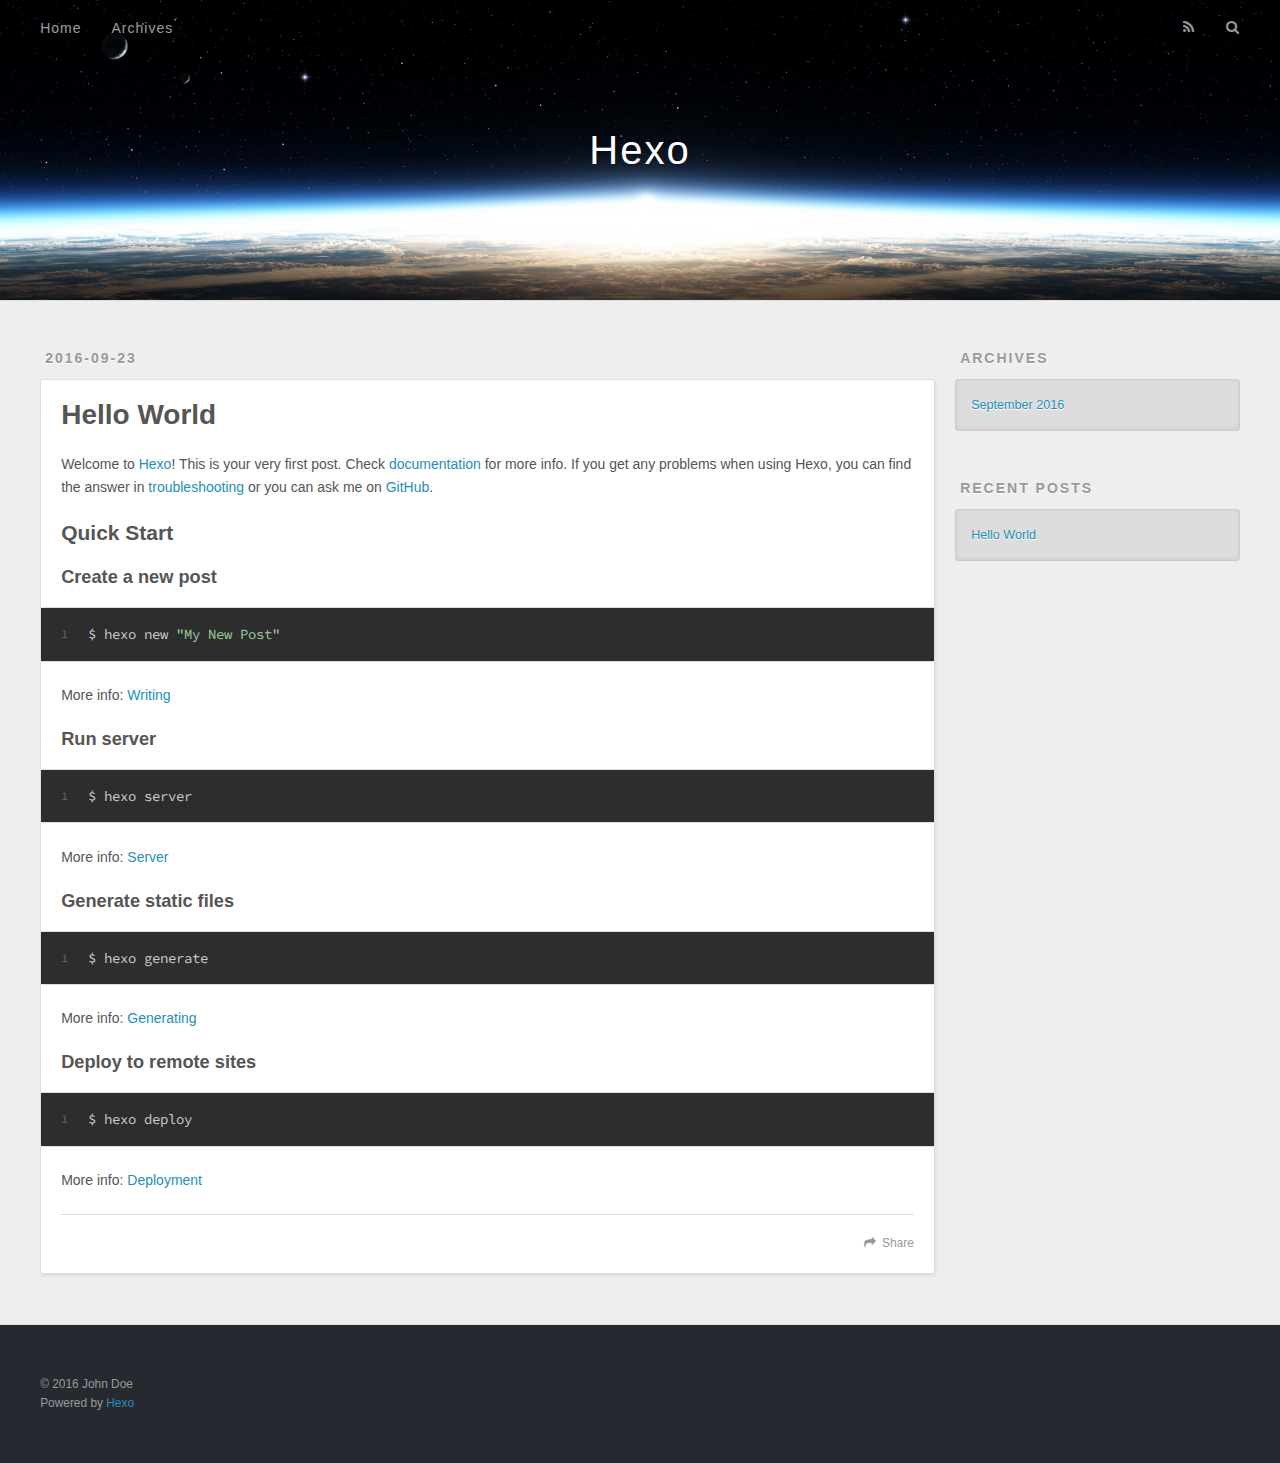
==== index.html @ 8c8bf063 "Site updated: 2016-09-23 01:44:17" ====
<!DOCTYPE html>
<html>
<head>
  <meta charset="utf-8">
  
  <title>Hexo</title>
  <meta name="viewport" content="width=device-width, initial-scale=1, maximum-scale=1">
  <meta property="og:type" content="website">
<meta property="og:title" content="Hexo">
<meta property="og:url" content="http://yoursite.com/index.html">
<meta property="og:site_name" content="Hexo">
<meta name="twitter:card" content="summary">
<meta name="twitter:title" content="Hexo">
  
    <link rel="alternate" href="/atom.xml" title="Hexo" type="application/atom+xml">
  
  
    <link rel="icon" href="/favicon.png">
  
  
    <link href="//fonts.googleapis.com/css?family=Source+Code+Pro" rel="stylesheet" type="text/css">
  
  <link rel="stylesheet" href="/css/style.css">
  

</head>

<body>
  <div id="container">
    <div id="wrap">
      <header id="header">
  <div id="banner"></div>
  <div id="header-outer" class="outer">
    <div id="header-title" class="inner">
      <h1 id="logo-wrap">
        <a href="/" id="logo">Hexo</a>
      </h1>
      
    </div>
    <div id="header-inner" class="inner">
      <nav id="main-nav">
        <a id="main-nav-toggle" class="nav-icon"></a>
        
          <a class="main-nav-link" href="/">Home</a>
        
          <a class="main-nav-link" href="/archives">Archives</a>
        
      </nav>
      <nav id="sub-nav">
        
          <a id="nav-rss-link" class="nav-icon" href="/atom.xml" title="RSS Feed"></a>
        
        <a id="nav-search-btn" class="nav-icon" title="Search"></a>
      </nav>
      <div id="search-form-wrap">
        <form action="//google.com/search" method="get" accept-charset="UTF-8" class="search-form"><input type="search" name="q" results="0" class="search-form-input" placeholder="Search"><button type="submit" class="search-form-submit">&#xF002;</button><input type="hidden" name="sitesearch" value="http://yoursite.com"></form>
      </div>
    </div>
  </div>
</header>
      <div class="outer">
        <section id="main">
  
    <article id="post-hello-world" class="article article-type-post" itemscope itemprop="blogPost">
  <div class="article-meta">
    <a href="/2016/09/23/hello-world/" class="article-date">
  <time datetime="2016-09-22T16:55:40.315Z" itemprop="datePublished">2016-09-23</time>
</a>
    
  </div>
  <div class="article-inner">
    
    
      <header class="article-header">
        
  
    <h1 itemprop="name">
      <a class="article-title" href="/2016/09/23/hello-world/">Hello World</a>
    </h1>
  

      </header>
    
    <div class="article-entry" itemprop="articleBody">
      
        <p>Welcome to <a href="https://hexo.io/" target="_blank" rel="external">Hexo</a>! This is your very first post. Check <a href="https://hexo.io/docs/" target="_blank" rel="external">documentation</a> for more info. If you get any problems when using Hexo, you can find the answer in <a href="https://hexo.io/docs/troubleshooting.html" target="_blank" rel="external">troubleshooting</a> or you can ask me on <a href="https://github.com/hexojs/hexo/issues" target="_blank" rel="external">GitHub</a>.</p>
<h2 id="Quick-Start"><a href="#Quick-Start" class="headerlink" title="Quick Start"></a>Quick Start</h2><h3 id="Create-a-new-post"><a href="#Create-a-new-post" class="headerlink" title="Create a new post"></a>Create a new post</h3><figure class="highlight bash"><table><tr><td class="gutter"><pre><div class="line">1</div></pre></td><td class="code"><pre><div class="line">$ hexo new <span class="string">"My New Post"</span></div></pre></td></tr></table></figure>
<p>More info: <a href="https://hexo.io/docs/writing.html" target="_blank" rel="external">Writing</a></p>
<h3 id="Run-server"><a href="#Run-server" class="headerlink" title="Run server"></a>Run server</h3><figure class="highlight bash"><table><tr><td class="gutter"><pre><div class="line">1</div></pre></td><td class="code"><pre><div class="line">$ hexo server</div></pre></td></tr></table></figure>
<p>More info: <a href="https://hexo.io/docs/server.html" target="_blank" rel="external">Server</a></p>
<h3 id="Generate-static-files"><a href="#Generate-static-files" class="headerlink" title="Generate static files"></a>Generate static files</h3><figure class="highlight bash"><table><tr><td class="gutter"><pre><div class="line">1</div></pre></td><td class="code"><pre><div class="line">$ hexo generate</div></pre></td></tr></table></figure>
<p>More info: <a href="https://hexo.io/docs/generating.html" target="_blank" rel="external">Generating</a></p>
<h3 id="Deploy-to-remote-sites"><a href="#Deploy-to-remote-sites" class="headerlink" title="Deploy to remote sites"></a>Deploy to remote sites</h3><figure class="highlight bash"><table><tr><td class="gutter"><pre><div class="line">1</div></pre></td><td class="code"><pre><div class="line">$ hexo deploy</div></pre></td></tr></table></figure>
<p>More info: <a href="https://hexo.io/docs/deployment.html" target="_blank" rel="external">Deployment</a></p>

      
    </div>
    <footer class="article-footer">
      <a data-url="http://yoursite.com/2016/09/23/hello-world/" data-id="citel2u5p00004ko0mj187yua" class="article-share-link">Share</a>
      
      
    </footer>
  </div>
  
</article>


  

</section>
        
          <aside id="sidebar">
  
    

  
    

  
    
  
    
  <div class="widget-wrap">
    <h3 class="widget-title">Archives</h3>
    <div class="widget">
      <ul class="archive-list"><li class="archive-list-item"><a class="archive-list-link" href="/archives/2016/09/">September 2016</a></li></ul>
    </div>
  </div>


  
    
  <div class="widget-wrap">
    <h3 class="widget-title">Recent Posts</h3>
    <div class="widget">
      <ul>
        
          <li>
            <a href="/2016/09/23/hello-world/">Hello World</a>
          </li>
        
      </ul>
    </div>
  </div>

  
</aside>
        
      </div>
      <footer id="footer">
  
  <div class="outer">
    <div id="footer-info" class="inner">
      &copy; 2016 John Doe<br>
      Powered by <a href="http://hexo.io/" target="_blank">Hexo</a>
    </div>
  </div>
</footer>
    </div>
    <nav id="mobile-nav">
  
    <a href="/" class="mobile-nav-link">Home</a>
  
    <a href="/archives" class="mobile-nav-link">Archives</a>
  
</nav>
    

<script src="//ajax.googleapis.com/ajax/libs/jquery/2.0.3/jquery.min.js"></script>


  <link rel="stylesheet" href="/fancybox/jquery.fancybox.css">
  <script src="/fancybox/jquery.fancybox.pack.js"></script>


<script src="/js/script.js"></script>

  </div>
</body>
</html>
---- css/style.css ----
body {
  width: 100%;
}
body:before,
body:after {
  content: "";
  display: table;
}
body:after {
  clear: both;
}
html,
body,
div,
span,
applet,
object,
iframe,
h1,
h2,
h3,
h4,
h5,
h6,
p,
blockquote,
pre,
a,
abbr,
acronym,
address,
big,
cite,
code,
del,
dfn,
em,
img,
ins,
kbd,
q,
s,
samp,
small,
strike,
strong,
sub,
sup,
tt,
var,
dl,
dt,
dd,
ol,
ul,
li,
fieldset,
form,
label,
legend,
table,
caption,
tbody,
tfoot,
thead,
tr,
th,
td {
  margin: 0;
  padding: 0;
  border: 0;
  outline: 0;
  font-weight: inherit;
  font-style: inherit;
  font-family: inherit;
  font-size: 100%;
  vertical-align: baseline;
}
body {
  line-height: 1;
  color: #000;
  background: #fff;
}
ol,
ul {
  list-style: none;
}
table {
  border-collapse: separate;
  border-spacing: 0;
  vertical-align: middle;
}
caption,
th,
td {
  text-align: left;
  font-weight: normal;
  vertical-align: middle;
}
a img {
  border: none;
}
input,
button {
  margin: 0;
  padding: 0;
}
input::-moz-focus-inner,
button::-moz-focus-inner {
  border: 0;
  padding: 0;
}
@font-face {
  font-family: FontAwesome;
  font-style: normal;
  font-weight: normal;
  src: url("fonts/fontawesome-webfont.eot?v=#4.0.3");
  src: url("fonts/fontawesome-webfont.eot?#iefix&v=#4.0.3") format("embedded-opentype"), url("fonts/fontawesome-webfont.woff?v=#4.0.3") format("woff"), url("fonts/fontawesome-webfont.ttf?v=#4.0.3") format("truetype"), url("fonts/fontawesome-webfont.svg#fontawesomeregular?v=#4.0.3") format("svg");
}
html,
body,
#container {
  height: 100%;
}
body {
  background: #eee;
  font: 14px "Helvetica Neue", Helvetica, Arial, sans-serif;
  -webkit-text-size-adjust: 100%;
}
.outer {
  max-width: 1220px;
  margin: 0 auto;
  padding: 0 20px;
}
.outer:before,
.outer:after {
  content: "";
  display: table;
}
.outer:after {
  clear: both;
}
.inner {
  display: inline;
  float: left;
  width: 98.33333333333333%;
  margin: 0 0.833333333333333%;
}
.left,
.alignleft {
  float: left;
}
.right,
.alignright {
  float: right;
}
.clear {
  clear: both;
}
#container {
  position: relative;
}
.mobile-nav-on {
  overflow: hidden;
}
#wrap {
  height: 100%;
  width: 100%;
  position: absolute;
  top: 0;
  left: 0;
  -webkit-transition: 0.2s ease-out;
  -moz-transition: 0.2s ease-out;
  -ms-transition: 0.2s ease-out;
  transition: 0.2s ease-out;
  z-index: 1;
  background: #eee;
}
.mobile-nav-on #wrap {
  left: 280px;
}
@media screen and (min-width: 768px) {
  #main {
    display: inline;
    float: left;
    width: 73.33333333333333%;
    margin: 0 0.833333333333333%;
  }
}
.article-date,
.article-category-link,
.archive-year,
.widget-title {
  text-decoration: none;
  text-transform: uppercase;
  letter-spacing: 2px;
  color: #999;
  margin-bottom: 1em;
  margin-left: 5px;
  line-height: 1em;
  text-shadow: 0 1px #fff;
  font-weight: bold;
}
.article-inner,
.archive-article-inner {
  background: #fff;
  -webkit-box-shadow: 1px 2px 3px #ddd;
  box-shadow: 1px 2px 3px #ddd;
  border: 1px solid #ddd;
  border-radius: 3px;
}
.article-entry h1,
.widget h1 {
  font-size: 2em;
}
.article-entry h2,
.widget h2 {
  font-size: 1.5em;
}
.article-entry h3,
.widget h3 {
  font-size: 1.3em;
}
.article-entry h4,
.widget h4 {
  font-size: 1.2em;
}
.article-entry h5,
.widget h5 {
  font-size: 1em;
}
.article-entry h6,
.widget h6 {
  font-size: 1em;
  color: #999;
}
.article-entry hr,
.widget hr {
  border: 1px dashed #ddd;
}
.article-entry strong,
.widget strong {
  font-weight: bold;
}
.article-entry em,
.widget em,
.article-entry cite,
.widget cite {
  font-style: italic;
}
.article-entry sup,
.widget sup,
.article-entry sub,
.widget sub {
  font-size: 0.75em;
  line-height: 0;
  position: relative;
  vertical-align: baseline;
}
.article-entry sup,
.widget sup {
  top: -0.5em;
}
.article-entry sub,
.widget sub {
  bottom: -0.2em;
}
.article-entry small,
.widget small {
  font-size: 0.85em;
}
.article-entry acronym,
.widget acronym,
.article-entry abbr,
.widget abbr {
  border-bottom: 1px dotted;
}
.article-entry ul,
.widget ul,
.article-entry ol,
.widget ol,
.article-entry dl,
.widget dl {
  margin: 0 20px;
  line-height: 1.6em;
}
.article-entry ul ul,
.widget ul ul,
.article-entry ol ul,
.widget ol ul,
.article-entry ul ol,
.widget ul ol,
.article-entry ol ol,
.widget ol ol {
  margin-top: 0;
  margin-bottom: 0;
}
.article-entry ul,
.widget ul {
  list-style: disc;
}
.article-entry ol,
.widget ol {
  list-style: decimal;
}
.article-entry dt,
.widget dt {
  font-weight: bold;
}
#header {
  height: 300px;
  position: relative;
  border-bottom: 1px solid #ddd;
}
#header:before,
#header:after {
  content: "";
  position: absolute;
  left: 0;
  right: 0;
  height: 40px;
}
#header:before {
  top: 0;
  background: -webkit-linear-gradient(rgba(0,0,0,0.2), transparent);
  background: -moz-linear-gradient(rgba(0,0,0,0.2), transparent);
  background: -ms-linear-gradient(rgba(0,0,0,0.2), transparent);
  background: linear-gradient(rgba(0,0,0,0.2), transparent);
}
#header:after {
  bottom: 0;
  background: -webkit-linear-gradient(transparent, rgba(0,0,0,0.2));
  background: -moz-linear-gradient(transparent, rgba(0,0,0,0.2));
  background: -ms-linear-gradient(transparent, rgba(0,0,0,0.2));
  background: linear-gradient(transparent, rgba(0,0,0,0.2));
}
#header-outer {
  height: 100%;
  position: relative;
}
#header-inner {
  position: relative;
  overflow: hidden;
}
#banner {
  position: absolute;
  top: 0;
  left: 0;
  width: 100%;
  height: 100%;
  background: url("images/banner.jpg") center #000;
  -webkit-background-size: cover;
  -moz-background-size: cover;
  background-size: cover;
  z-index: -1;
}
#header-title {
  text-align: center;
  height: 40px;
  position: absolute;
  top: 50%;
  left: 0;
  margin-top: -20px;
}
#logo,
#subtitle {
  text-decoration: none;
  color: #fff;
  font-weight: 300;
  text-shadow: 0 1px 4px rgba(0,0,0,0.3);
}
#logo {
  font-size: 40px;
  line-height: 40px;
  letter-spacing: 2px;
}
#subtitle {
  font-size: 16px;
  line-height: 16px;
  letter-spacing: 1px;
}
#subtitle-wrap {
  margin-top: 16px;
}
#main-nav {
  float: left;
  margin-left: -15px;
}
.nav-icon,
.main-nav-link {
  float: left;
  color: #fff;
  opacity: 0.6;
  text-decoration: none;
  text-shadow: 0 1px rgba(0,0,0,0.2);
  -webkit-transition: opacity 0.2s;
  -moz-transition: opacity 0.2s;
  -ms-transition: opacity 0.2s;
  transition: opacity 0.2s;
  display: block;
  padding: 20px 15px;
}
.nav-icon:hover,
.main-nav-link:hover {
  opacity: 1;
}
.nav-icon {
  font-family: FontAwesome;
  text-align: center;
  font-size: 14px;
  width: 14px;
  height: 14px;
  padding: 20px 15px;
  position: relative;
  cursor: pointer;
}
.main-nav-link {
  font-weight: 300;
  letter-spacing: 1px;
}
@media screen and (max-width: 479px) {
  .main-nav-link {
    display: none;
  }
}
#main-nav-toggle {
  display: none;
}
#main-nav-toggle:before {
  content: "\f0c9";
}
@media screen and (max-width: 479px) {
  #main-nav-toggle {
    display: block;
  }
}
#sub-nav {
  float: right;
  margin-right: -15px;
}
#nav-rss-link:before {
  content: "\f09e";
}
#nav-search-btn:before {
  content: "\f002";
}
#search-form-wrap {
  position: absolute;
  top: 15px;
  width: 150px;
  height: 30px;
  right: -150px;
  opacity: 0;
  -webkit-transition: 0.2s ease-out;
  -moz-transition: 0.2s ease-out;
  -ms-transition: 0.2s ease-out;
  transition: 0.2s ease-out;
}
#search-form-wrap.on {
  opacity: 1;
  right: 0;
}
@media screen and (max-width: 479px) {
  #search-form-wrap {
    width: 100%;
    right: -100%;
  }
}
.search-form {
  position: absolute;
  top: 0;
  left: 0;
  right: 0;
  background: #fff;
  padding: 5px 15px;
  border-radius: 15px;
  -webkit-box-shadow: 0 0 10px rgba(0,0,0,0.3);
  box-shadow: 0 0 10px rgba(0,0,0,0.3);
}
.search-form-input {
  border: none;
  background: none;
  color: #555;
  width: 100%;
  font: 13px "Helvetica Neue", Helvetica, Arial, sans-serif;
  outline: none;
}
.search-form-input::-webkit-search-results-decoration,
.search-form-input::-webkit-search-cancel-button {
  -webkit-appearance: none;
}
.search-form-submit {
  position: absolute;
  top: 50%;
  right: 10px;
  margin-top: -7px;
  font: 13px FontAwesome;
  border: none;
  background: none;
  color: #bbb;
  cursor: pointer;
}
.search-form-submit:hover,
.search-form-submit:focus {
  color: #777;
}
.article {
  margin: 50px 0;
}
.article-inner {
  overflow: hidden;
}
.article-meta:before,
.article-meta:after {
  content: "";
  display: table;
}
.article-meta:after {
  clear: both;
}
.article-date {
  float: left;
}
.article-category {
  float: left;
  line-height: 1em;
  color: #ccc;
  text-shadow: 0 1px #fff;
  margin-left: 8px;
}
.article-category:before {
  content: "\2022";
}
.article-category-link {
  margin: 0 12px 1em;
}
.article-header {
  padding: 20px 20px 0;
}
.article-title {
  text-decoration: none;
  font-size: 2em;
  font-weight: bold;
  color: #555;
  line-height: 1.1em;
  -webkit-transition: color 0.2s;
  -moz-transition: color 0.2s;
  -ms-transition: color 0.2s;
  transition: color 0.2s;
}
a.article-title:hover {
  color: #258fb8;
}
.article-entry {
  color: #555;
  padding: 0 20px;
}
.article-entry:before,
.article-entry:after {
  content: "";
  display: table;
}
.article-entry:after {
  clear: both;
}
.article-entry p,
.article-entry table {
  line-height: 1.6em;
  margin: 1.6em 0;
}
.article-entry h1,
.article-entry h2,
.article-entry h3,
.article-entry h4,
.article-entry h5,
.article-entry h6 {
  font-weight: bold;
}
.article-entry h1,
.article-entry h2,
.article-entry h3,
.article-entry h4,
.article-entry h5,
.article-entry h6 {
  line-height: 1.1em;
  margin: 1.1em 0;
}
.article-entry a {
  color: #258fb8;
  text-decoration: none;
}
.article-entry a:hover {
  text-decoration: underline;
}
.article-entry ul,
.article-entry ol,
.article-entry dl {
  margin-top: 1.6em;
  margin-bottom: 1.6em;
}
.article-entry img,
.article-entry video {
  max-width: 100%;
  height: auto;
  display: block;
  margin: auto;
}
.article-entry iframe {
  border: none;
}
.article-entry table {
  width: 100%;
  border-collapse: collapse;
  border-spacing: 0;
}
.article-entry th {
  font-weight: bold;
  border-bottom: 3px solid #ddd;
  padding-bottom: 0.5em;
}
.article-entry td {
  border-bottom: 1px solid #ddd;
  padding: 10px 0;
}
.article-entry blockquote {
  font-family: Georgia, "Times New Roman", serif;
  font-size: 1.4em;
  margin: 1.6em 20px;
  text-align: center;
}
.article-entry blockquote footer {
  font-size: 14px;
  margin: 1.6em 0;
  font-family: "Helvetica Neue", Helvetica, Arial, sans-serif;
}
.article-entry blockquote footer cite:before {
  content: "—";
  padding: 0 0.5em;
}
.article-entry .pullquote {
  text-align: left;
  width: 45%;
  margin: 0;
}
.article-entry .pullquote.left {
  margin-left: 0.5em;
  margin-right: 1em;
}
.article-entry .pullquote.right {
  margin-right: 0.5em;
  margin-left: 1em;
}
.article-entry .caption {
  color: #999;
  display: block;
  font-size: 0.9em;
  margin-top: 0.5em;
  position: relative;
  text-align: center;
}
.article-entry .video-container {
  position: relative;
  padding-top: 56.25%;
  height: 0;
  overflow: hidden;
}
.article-entry .video-container iframe,
.article-entry .video-container object,
.article-entry .video-container embed {
  position: absolute;
  top: 0;
  left: 0;
  width: 100%;
  height: 100%;
  margin-top: 0;
}
.article-more-link a {
  display: inline-block;
  line-height: 1em;
  padding: 6px 15px;
  border-radius: 15px;
  background: #eee;
  color: #999;
  text-shadow: 0 1px #fff;
  text-decoration: none;
}
.article-more-link a:hover {
  background: #258fb8;
  color: #fff;
  text-decoration: none;
  text-shadow: 0 1px #1e7293;
}
.article-footer {
  font-size: 0.85em;
  line-height: 1.6em;
  border-top: 1px solid #ddd;
  padding-top: 1.6em;
  margin: 0 20px 20px;
}
.article-footer:before,
.article-footer:after {
  content: "";
  display: table;
}
.article-footer:after {
  clear: both;
}
.article-footer a {
  color: #999;
  text-decoration: none;
}
.article-footer a:hover {
  color: #555;
}
.article-tag-list-item {
  float: left;
  margin-right: 10px;
}
.article-tag-list-link:before {
  content: "#";
}
.article-comment-link {
  float: right;
}
.article-comment-link:before {
  content: "\f075";
  font-family: FontAwesome;
  padding-right: 8px;
}
.article-share-link {
  cursor: pointer;
  float: right;
  margin-left: 20px;
}
.article-share-link:before {
  content: "\f064";
  font-family: FontAwesome;
  padding-right: 6px;
}
#article-nav {
  position: relative;
}
#article-nav:before,
#article-nav:after {
  content: "";
  display: table;
}
#article-nav:after {
  clear: both;
}
@media screen and (min-width: 768px) {
  #article-nav {
    margin: 50px 0;
  }
  #article-nav:before {
    width: 8px;
    height: 8px;
    position: absolute;
    top: 50%;
    left: 50%;
    margin-top: -4px;
    margin-left: -4px;
    content: "";
    border-radius: 50%;
    background: #ddd;
    -webkit-box-shadow: 0 1px 2px #fff;
    box-shadow: 0 1px 2px #fff;
  }
}
.article-nav-link-wrap {
  text-decoration: none;
  text-shadow: 0 1px #fff;
  color: #999;
  -webkit-box-sizing: border-box;
  -moz-box-sizing: border-box;
  box-sizing: border-box;
  margin-top: 50px;
  text-align: center;
  display: block;
}
.article-nav-link-wrap:hover {
  color: #555;
}
@media screen and (min-width: 768px) {
  .article-nav-link-wrap {
    width: 50%;
    margin-top: 0;
  }
}
@media screen and (min-width: 768px) {
  #article-nav-newer {
    float: left;
    text-align: right;
    padding-right: 20px;
  }
}
@media screen and (min-width: 768px) {
  #article-nav-older {
    float: right;
    text-align: left;
    padding-left: 20px;
  }
}
.article-nav-caption {
  text-transform: uppercase;
  letter-spacing: 2px;
  color: #ddd;
  line-height: 1em;
  font-weight: bold;
}
#article-nav-newer .article-nav-caption {
  margin-right: -2px;
}
.article-nav-title {
  font-size: 0.85em;
  line-height: 1.6em;
  margin-top: 0.5em;
}
.article-share-box {
  position: absolute;
  display: none;
  background: #fff;
  -webkit-box-shadow: 1px 2px 10px rgba(0,0,0,0.2);
  box-shadow: 1px 2px 10px rgba(0,0,0,0.2);
  border-radius: 3px;
  margin-left: -145px;
  overflow: hidden;
  z-index: 1;
}
.article-share-box.on {
  display: block;
}
.article-share-input {
  width: 100%;
  background: none;
  -webkit-box-sizing: border-box;
  -moz-box-sizing: border-box;
  box-sizing: border-box;
  font: 14px "Helvetica Neue", Helvetica, Arial, sans-serif;
  padding: 0 15px;
  color: #555;
  outline: none;
  border: 1px solid #ddd;
  border-radius: 3px 3px 0 0;
  height: 36px;
  line-height: 36px;
}
.article-share-links {
  background: #eee;
}
.article-share-links:before,
.article-share-links:after {
  content: "";
  display: table;
}
.article-share-links:after {
  clear: both;
}
.article-share-twitter,
.article-share-facebook,
.article-share-pinterest,
.article-share-google {
  width: 50px;
  height: 36px;
  display: block;
  float: left;
  position: relative;
  color: #999;
  text-shadow: 0 1px #fff;
}
.article-share-twitter:before,
.article-share-facebook:before,
.article-share-pinterest:before,
.article-share-google:before {
  font-size: 20px;
  font-family: FontAwesome;
  width: 20px;
  height: 20px;
  position: absolute;
  top: 50%;
  left: 50%;
  margin-top: -10px;
  margin-left: -10px;
  text-align: center;
}
.article-share-twitter:hover,
.article-share-facebook:hover,
.article-share-pinterest:hover,
.article-share-google:hover {
  color: #fff;
}
.article-share-twitter:before {
  content: "\f099";
}
.article-share-twitter:hover {
  background: #00aced;
  text-shadow: 0 1px #008abe;
}
.article-share-facebook:before {
  content: "\f09a";
}
.article-share-facebook:hover {
  background: #3b5998;
  text-shadow: 0 1px #2f477a;
}
.article-share-pinterest:before {
  content: "\f0d2";
}
.article-share-pinterest:hover {
  background: #cb2027;
  text-shadow: 0 1px #a21a1f;
}
.article-share-google:before {
  content: "\f0d5";
}
.article-share-google:hover {
  background: #dd4b39;
  text-shadow: 0 1px #be3221;
}
.article-gallery {
  background: #000;
  position: relative;
}
.article-gallery-photos {
  position: relative;
  overflow: hidden;
}
.article-gallery-img {
  display: none;
  max-width: 100%;
}
.article-gallery-img:first-child {
  display: block;
}
.article-gallery-img.loaded {
  position: absolute;
  display: block;
}
.article-gallery-img img {
  display: block;
  max-width: 100%;
  margin: 0 auto;
}
#comments {
  background: #fff;
  -webkit-box-shadow: 1px 2px 3px #ddd;
  box-shadow: 1px 2px 3px #ddd;
  padding: 20px;
  border: 1px solid #ddd;
  border-radius: 3px;
  margin: 50px 0;
}
#comments a {
  color: #258fb8;
}
.archives-wrap {
  margin: 50px 0;
}
.archives:before,
.archives:after {
  content: "";
  display: table;
}
.archives:after {
  clear: both;
}
.archive-year-wrap {
  margin-bottom: 1em;
}
.archives {
  -webkit-column-gap: 10px;
  -moz-column-gap: 10px;
  column-gap: 10px;
}
@media screen and (min-width: 480px) and (max-width: 767px) {
  .archives {
    -webkit-column-count: 2;
    -moz-column-count: 2;
    column-count: 2;
  }
}
@media screen and (min-width: 768px) {
  .archives {
    -webkit-column-count: 3;
    -moz-column-count: 3;
    column-count: 3;
  }
}
.archive-article {
  -webkit-column-break-inside: avoid;
  page-break-inside: avoid;
  overflow: hidden;
  break-inside: avoid-column;
}
.archive-article-inner {
  padding: 10px;
  margin-bottom: 15px;
}
.archive-article-title {
  text-decoration: none;
  font-weight: bold;
  color: #555;
  -webkit-transition: color 0.2s;
  -moz-transition: color 0.2s;
  -ms-transition: color 0.2s;
  transition: color 0.2s;
  line-height: 1.6em;
}
.archive-article-title:hover {
  color: #258fb8;
}
.archive-article-footer {
  margin-top: 1em;
}
.archive-article-date {
  color: #999;
  text-decoration: none;
  font-size: 0.85em;
  line-height: 1em;
  margin-bottom: 0.5em;
  display: block;
}
#page-nav {
  margin: 50px auto;
  background: #fff;
  -webkit-box-shadow: 1px 2px 3px #ddd;
  box-shadow: 1px 2px 3px #ddd;
  border: 1px solid #ddd;
  border-radius: 3px;
  text-align: center;
  color: #999;
  overflow: hidden;
}
#page-nav:before,
#page-nav:after {
  content: "";
  display: table;
}
#page-nav:after {
  clear: both;
}
#page-nav a,
#page-nav span {
  padding: 10px 20px;
  line-height: 1;
  height: 2ex;
}
#page-nav a {
  color: #999;
  text-decoration: none;
}
#page-nav a:hover {
  background: #999;
  color: #fff;
}
#page-nav .prev {
  float: left;
}
#page-nav .next {
  float: right;
}
#page-nav .page-number {
  display: inline-block;
}
@media screen and (max-width: 479px) {
  #page-nav .page-number {
    display: none;
  }
}
#page-nav .current {
  color: #555;
  font-weight: bold;
}
#page-nav .space {
  color: #ddd;
}
#footer {
  background: #262a30;
  padding: 50px 0;
  border-top: 1px solid #ddd;
  color: #999;
}
#footer a {
  color: #258fb8;
  text-decoration: none;
}
#footer a:hover {
  text-decoration: underline;
}
#footer-info {
  line-height: 1.6em;
  font-size: 0.85em;
}
.article-entry pre,
.article-entry .highlight {
  background: #2d2d2d;
  margin: 0 -20px;
  padding: 15px 20px;
  border-style: solid;
  border-color: #ddd;
  border-width: 1px 0;
  overflow: auto;
  color: #ccc;
  line-height: 22.400000000000002px;
}
.article-entry .highlight .gutter pre,
.article-entry .gist .gist-file .gist-data .line-numbers {
  color: #666;
  font-size: 0.85em;
}
.article-entry pre,
.article-entry code {
  font-family: "Source Code Pro", Consolas, Monaco, Menlo, Consolas, monospace;
}
.article-entry code {
  background: #eee;
  text-shadow: 0 1px #fff;
  padding: 0 0.3em;
}
.article-entry pre code {
  background: none;
  text-shadow: none;
  padding: 0;
}
.article-entry .highlight pre {
  border: none;
  margin: 0;
  padding: 0;
}
.article-entry .highlight table {
  margin: 0;
  width: auto;
}
.article-entry .highlight td {
  border: none;
  padding: 0;
}
.article-entry .highlight figcaption {
  font-size: 0.85em;
  color: #999;
  line-height: 1em;
  margin-bottom: 1em;
}
.article-entry .highlight figcaption:before,
.article-entry .highlight figcaption:after {
  content: "";
  display: table;
}
.article-entry .highlight figcaption:after {
  clear: both;
}
.article-entry .highlight figcaption a {
  float: right;
}
.article-entry .highlight .gutter pre {
  text-align: right;
  padding-right: 20px;
}
.article-entry .highlight .line {
  height: 22.400000000000002px;
}
.article-entry .highlight .line.marked {
  background: #515151;
}
.article-entry .gist {
  margin: 0 -20px;
  border-style: solid;
  border-color: #ddd;
  border-width: 1px 0;
  background: #2d2d2d;
  padding: 15px 20px 15px 0;
}
.article-entry .gist .gist-file {
  border: none;
  font-family: "Source Code Pro", Consolas, Monaco, Menlo, Consolas, monospace;
  margin: 0;
}
.article-entry .gist .gist-file .gist-data {
  background: none;
  border: none;
}
.article-entry .gist .gist-file .gist-data .line-numbers {
  background: none;
  border: none;
  padding: 0 20px 0 0;
}
.article-entry .gist .gist-file .gist-data .line-data {
  padding: 0 !important;
}
.article-entry .gist .gist-file .highlight {
  margin: 0;
  padding: 0;
  border: none;
}
.article-entry .gist .gist-file .gist-meta {
  background: #2d2d2d;
  color: #999;
  font: 0.85em "Helvetica Neue", Helvetica, Arial, sans-serif;
  text-shadow: 0 0;
  padding: 0;
  margin-top: 1em;
  margin-left: 20px;
}
.article-entry .gist .gist-file .gist-meta a {
  color: #258fb8;
  font-weight: normal;
}
.article-entry .gist .gist-file .gist-meta a:hover {
  text-decoration: underline;
}
pre .comment,
pre .title {
  color: #999;
}
pre .variable,
pre .attribute,
pre .tag,
pre .regexp,
pre .ruby .constant,
pre .xml .tag .title,
pre .xml .pi,
pre .xml .doctype,
pre .html .doctype,
pre .css .id,
pre .css .class,
pre .css .pseudo {
  color: #f2777a;
}
pre .number,
pre .preprocessor,
pre .built_in,
pre .literal,
pre .params,
pre .constant {
  color: #f99157;
}
pre .class,
pre .ruby .class .title,
pre .css .rules .attribute {
  color: #9c9;
}
pre .string,
pre .value,
pre .inheritance,
pre .header,
pre .ruby .symbol,
pre .xml .cdata {
  color: #9c9;
}
pre .css .hexcolor {
  color: #6cc;
}
pre .function,
pre .python .decorator,
pre .python .title,
pre .ruby .function .title,
pre .ruby .title .keyword,
pre .perl .sub,
pre .javascript .title,
pre .coffeescript .title {
  color: #69c;
}
pre .keyword,
pre .javascript .function {
  color: #c9c;
}
@media screen and (max-width: 479px) {
  #mobile-nav {
    position: absolute;
    top: 0;
    left: 0;
    width: 280px;
    height: 100%;
    background: #191919;
    border-right: 1px solid #fff;
  }
}
@media screen and (max-width: 479px) {
  .mobile-nav-link {
    display: block;
    color: #999;
    text-decoration: none;
    padding: 15px 20px;
    font-weight: bold;
  }
  .mobile-nav-link:hover {
    color: #fff;
  }
}
@media screen and (min-width: 768px) {
  #sidebar {
    display: inline;
    float: left;
    width: 23.333333333333332%;
    margin: 0 0.833333333333333%;
  }
}
.widget-wrap {
  margin: 50px 0;
}
.widget {
  color: #777;
  text-shadow: 0 1px #fff;
  background: #ddd;
  -webkit-box-shadow: 0 -1px 4px #ccc inset;
  box-shadow: 0 -1px 4px #ccc inset;
  border: 1px solid #ccc;
  padding: 15px;
  border-radius: 3px;
}
.widget a {
  color: #258fb8;
  text-decoration: none;
}
.widget a:hover {
  text-decoration: underline;
}
.widget ul ul,
.widget ol ul,
.widget dl ul,
.widget ul ol,
.widget ol ol,
.widget dl ol,
.widget ul dl,
.widget ol dl,
.widget dl dl {
  margin-left: 15px;
  list-style: disc;
}
.widget {
  line-height: 1.6em;
  word-wrap: break-word;
  font-size: 0.9em;
}
.widget ul,
.widget ol {
  list-style: none;
  margin: 0;
}
.widget ul ul,
.widget ol ul,
.widget ul ol,
.widget ol ol {
  margin: 0 20px;
}
.widget ul ul,
.widget ol ul {
  list-style: disc;
}
.widget ul ol,
.widget ol ol {
  list-style: decimal;
}
.category-list-count,
.tag-list-count,
.archive-list-count {
  padding-left: 5px;
  color: #999;
  font-size: 0.85em;
}
.category-list-count:before,
.tag-list-count:before,
.archive-list-count:before {
  content: "(";
}
.category-list-count:after,
.tag-list-count:after,
.archive-list-count:after {
  content: ")";
}
.tagcloud a {
  margin-right: 5px;
  display: inline-block;
}
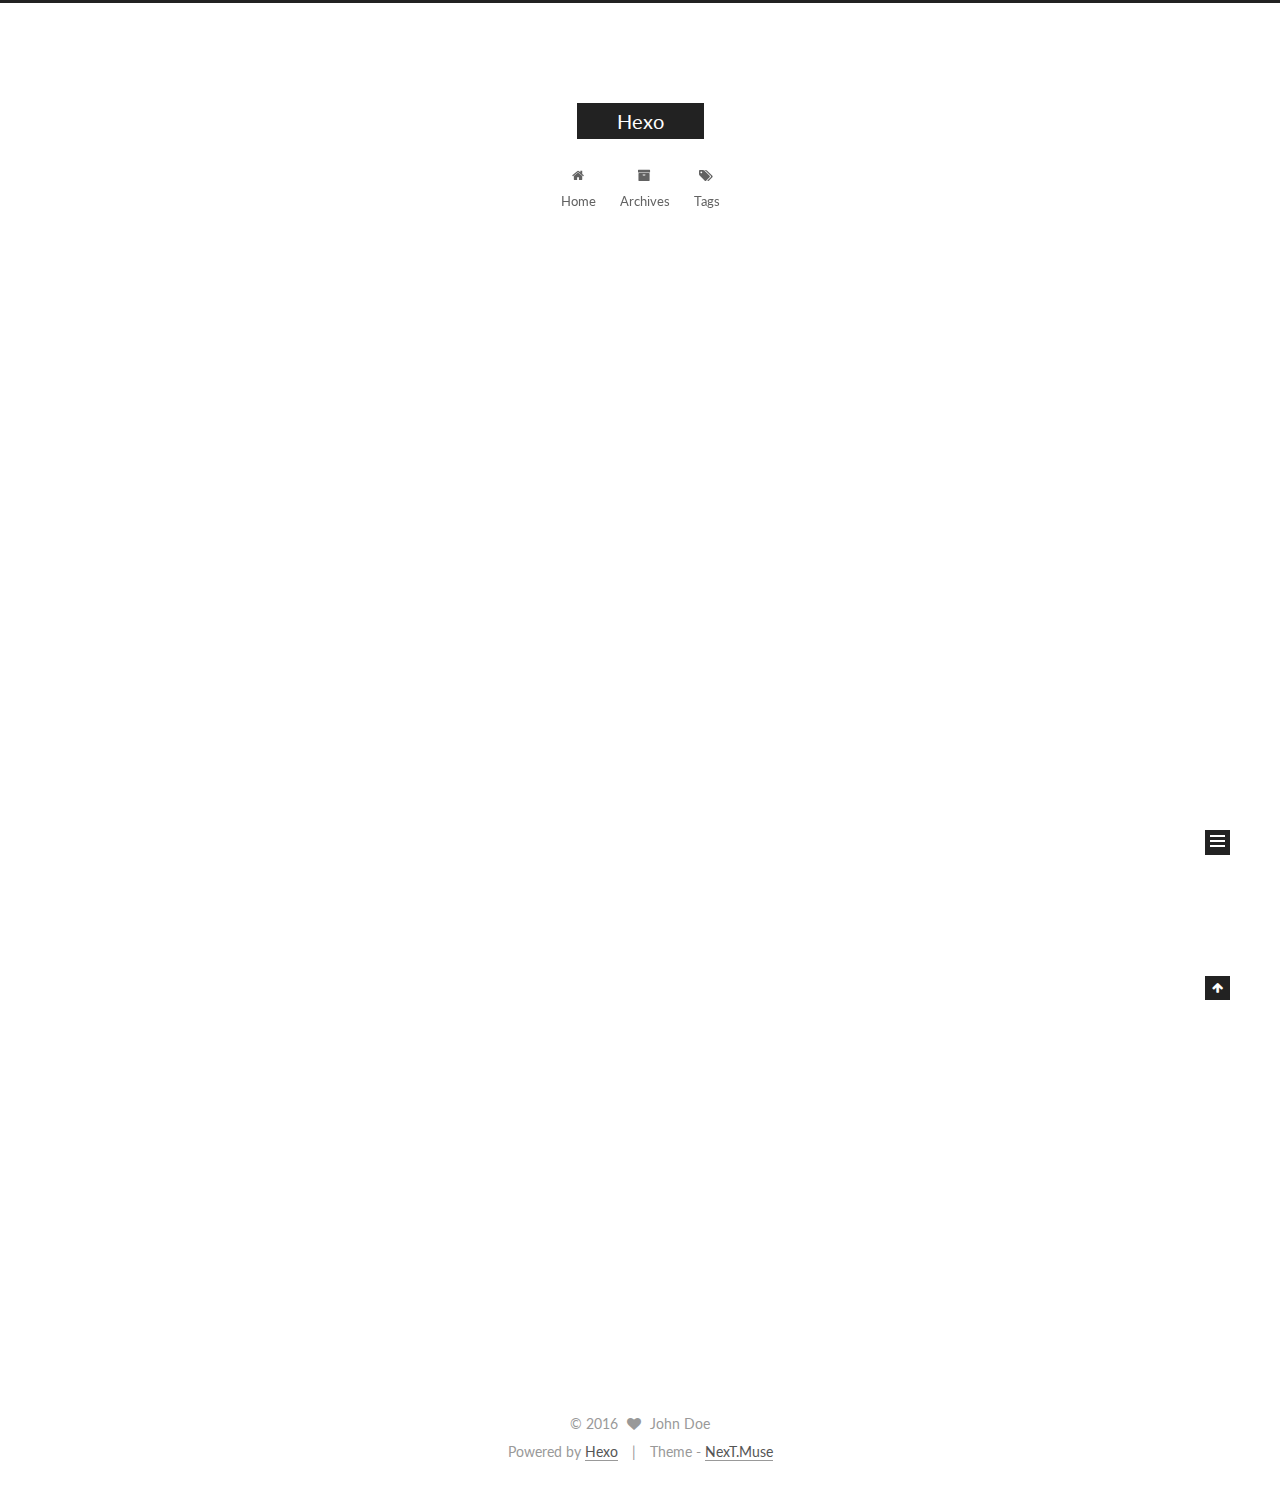
==== commit af7139da: "Site updated: 2016-09-23 01:58:12" ====
--- a/index.html
+++ b/index.html
@@ -1,89 +1,285 @@
-<!DOCTYPE html>
-<html>
+<!doctype html>
+
+
+
+  
+
+
+<html class="theme-next muse use-motion">
 <head>
-  <meta charset="utf-8">
-  
-  <title>Hexo</title>
-  <meta name="viewport" content="width=device-width, initial-scale=1, maximum-scale=1">
-  <meta property="og:type" content="website">
+  <meta charset="UTF-8"/>
+<meta http-equiv="X-UA-Compatible" content="IE=edge,chrome=1" />
+<meta name="viewport" content="width=device-width, initial-scale=1, maximum-scale=1"/>
+
+
+
+<meta http-equiv="Cache-Control" content="no-transform" />
+<meta http-equiv="Cache-Control" content="no-siteapp" />
+
+
+
+
+
+
+
+
+
+
+
+
+  
+  
+  <link href="/vendors/fancybox/source/jquery.fancybox.css?v=2.1.5" rel="stylesheet" type="text/css" />
+
+
+
+
+  
+  
+  
+  
+
+  
+    
+    
+  
+
+  
+
+  
+
+  
+
+  
+
+  
+    
+    
+    <link href="//fonts.googleapis.com/css?family=Lato:300,300italic,400,400italic,700,700italic&subset=latin,latin-ext" rel="stylesheet" type="text/css">
+  
+
+
+
+
+
+
+<link href="/vendors/font-awesome/css/font-awesome.min.css?v=4.4.0" rel="stylesheet" type="text/css" />
+
+<link href="/css/main.css?v=5.0.1" rel="stylesheet" type="text/css" />
+
+
+  <meta name="keywords" content="Hexo, NexT" />
+
+
+
+
+
+
+
+
+  <link rel="shortcut icon" type="image/x-icon" href="/favicon.ico?v=5.0.1" />
+
+
+
+
+
+
+<meta property="og:type" content="website">
 <meta property="og:title" content="Hexo">
 <meta property="og:url" content="http://yoursite.com/index.html">
 <meta property="og:site_name" content="Hexo">
 <meta name="twitter:card" content="summary">
 <meta name="twitter:title" content="Hexo">
-  
-    <link rel="alternate" href="/atom.xml" title="Hexo" type="application/atom+xml">
-  
-  
-    <link rel="icon" href="/favicon.png">
-  
-  
-    <link href="//fonts.googleapis.com/css?family=Source+Code+Pro" rel="stylesheet" type="text/css">
-  
-  <link rel="stylesheet" href="/css/style.css">
-  
-
+
+
+
+<script type="text/javascript" id="hexo.configuration">
+  var NexT = window.NexT || {};
+  var CONFIG = {
+    scheme: 'Muse',
+    sidebar: {"position":"left","display":"post"},
+    fancybox: true,
+    motion: true,
+    duoshuo: {
+      userId: 0,
+      author: 'Author'
+    }
+  };
+</script>
+
+
+
+
+  <link rel="canonical" href="http://yoursite.com/"/>
+
+  <title> Hexo </title>
 </head>
 
-<body>
-  <div id="container">
-    <div id="wrap">
-      <header id="header">
-  <div id="banner"></div>
-  <div id="header-outer" class="outer">
-    <div id="header-title" class="inner">
-      <h1 id="logo-wrap">
-        <a href="/" id="logo">Hexo</a>
-      </h1>
-      
-    </div>
-    <div id="header-inner" class="inner">
-      <nav id="main-nav">
-        <a id="main-nav-toggle" class="nav-icon"></a>
-        
-          <a class="main-nav-link" href="/">Home</a>
-        
-          <a class="main-nav-link" href="/archives">Archives</a>
-        
-      </nav>
-      <nav id="sub-nav">
-        
-          <a id="nav-rss-link" class="nav-icon" href="/atom.xml" title="RSS Feed"></a>
-        
-        <a id="nav-search-btn" class="nav-icon" title="Search"></a>
-      </nav>
-      <div id="search-form-wrap">
-        <form action="//google.com/search" method="get" accept-charset="UTF-8" class="search-form"><input type="search" name="q" results="0" class="search-form-input" placeholder="Search"><button type="submit" class="search-form-submit">&#xF002;</button><input type="hidden" name="sitesearch" value="http://yoursite.com"></form>
-      </div>
-    </div>
+<body itemscope itemtype="http://schema.org/WebPage" lang="">
+
+  
+
+
+
+
+
+
+
+
+
+
+  
+  
+    
+  
+
+  <div class="container one-collumn sidebar-position-left 
+   page-home 
+ ">
+    <div class="headband"></div>
+
+    <header id="header" class="header" itemscope itemtype="http://schema.org/WPHeader">
+      <div class="header-inner"><div class="site-meta ">
+  
+
+  <div class="custom-logo-site-title">
+    <a href="/"  class="brand" rel="start">
+      <span class="logo-line-before"><i></i></span>
+      <span class="site-title">Hexo</span>
+      <span class="logo-line-after"><i></i></span>
+    </a>
   </div>
-</header>
-      <div class="outer">
-        <section id="main">
-  
-    <article id="post-hello-world" class="article article-type-post" itemscope itemprop="blogPost">
-  <div class="article-meta">
-    <a href="/2016/09/23/hello-world/" class="article-date">
-  <time datetime="2016-09-22T16:55:40.315Z" itemprop="datePublished">2016-09-23</time>
-</a>
-    
-  </div>
-  <div class="article-inner">
-    
-    
-      <header class="article-header">
-        
-  
-    <h1 itemprop="name">
-      <a class="article-title" href="/2016/09/23/hello-world/">Hello World</a>
-    </h1>
-  
-
+  <p class="site-subtitle"></p>
+</div>
+
+<div class="site-nav-toggle">
+  <button>
+    <span class="btn-bar"></span>
+    <span class="btn-bar"></span>
+    <span class="btn-bar"></span>
+  </button>
+</div>
+
+<nav class="site-nav">
+  
+
+  
+    <ul id="menu" class="menu">
+      
+        
+        <li class="menu-item menu-item-home">
+          <a href="/" rel="section">
+            
+              <i class="menu-item-icon fa fa-fw fa-home"></i> <br />
+            
+            Home
+          </a>
+        </li>
+      
+        
+        <li class="menu-item menu-item-archives">
+          <a href="/archives" rel="section">
+            
+              <i class="menu-item-icon fa fa-fw fa-archive"></i> <br />
+            
+            Archives
+          </a>
+        </li>
+      
+        
+        <li class="menu-item menu-item-tags">
+          <a href="/tags" rel="section">
+            
+              <i class="menu-item-icon fa fa-fw fa-tags"></i> <br />
+            
+            Tags
+          </a>
+        </li>
+      
+
+      
+    </ul>
+  
+
+  
+</nav>
+
+ </div>
+    </header>
+
+    <main id="main" class="main">
+      <div class="main-inner">
+        <div class="content-wrap">
+          <div id="content" class="content">
+            
+  <section id="posts" class="posts-expand">
+    
+      
+
+  
+  
+
+  
+  
+  
+
+  <article class="post post-type-normal " itemscope itemtype="http://schema.org/Article">
+
+    
+      <header class="post-header">
+
+        
+        
+          <h1 class="post-title" itemprop="name headline">
+            
+            
+              
+                
+                <a class="post-title-link" href="/2016/09/23/hello-world/" itemprop="url">
+                  Hello World
+                </a>
+              
+            
+          </h1>
+        
+
+        <div class="post-meta">
+          <span class="post-time">
+            <span class="post-meta-item-icon">
+              <i class="fa fa-calendar-o"></i>
+            </span>
+            <span class="post-meta-item-text">Posted on</span>
+            <time itemprop="dateCreated" datetime="2016-09-23T00:55:40+08:00" content="2016-09-23">
+              2016-09-23
+            </time>
+          </span>
+
+          
+
+          
+            
+          
+
+          
+
+          
+          
+
+          
+        </div>
       </header>
     
-    <div class="article-entry" itemprop="articleBody">
-      
-        <p>Welcome to <a href="https://hexo.io/" target="_blank" rel="external">Hexo</a>! This is your very first post. Check <a href="https://hexo.io/docs/" target="_blank" rel="external">documentation</a> for more info. If you get any problems when using Hexo, you can find the answer in <a href="https://hexo.io/docs/troubleshooting.html" target="_blank" rel="external">troubleshooting</a> or you can ask me on <a href="https://github.com/hexojs/hexo/issues" target="_blank" rel="external">GitHub</a>.</p>
+
+
+    <div class="post-body" itemprop="articleBody">
+
+      
+      
+
+      
+        
+          
+            <p>Welcome to <a href="https://hexo.io/" target="_blank" rel="external">Hexo</a>! This is your very first post. Check <a href="https://hexo.io/docs/" target="_blank" rel="external">documentation</a> for more info. If you get any problems when using Hexo, you can find the answer in <a href="https://hexo.io/docs/troubleshooting.html" target="_blank" rel="external">troubleshooting</a> or you can ask me on <a href="https://github.com/hexojs/hexo/issues" target="_blank" rel="external">GitHub</a>.</p>
 <h2 id="Quick-Start"><a href="#Quick-Start" class="headerlink" title="Quick Start"></a>Quick Start</h2><h3 id="Create-a-new-post"><a href="#Create-a-new-post" class="headerlink" title="Create a new post"></a>Create a new post</h3><figure class="highlight bash"><table><tr><td class="gutter"><pre><div class="line">1</div></pre></td><td class="code"><pre><div class="line">$ hexo new <span class="string">"My New Post"</span></div></pre></td></tr></table></figure>
 <p>More info: <a href="https://hexo.io/docs/writing.html" target="_blank" rel="external">Writing</a></p>
 <h3 id="Run-server"><a href="#Run-server" class="headerlink" title="Run server"></a>Run server</h3><figure class="highlight bash"><table><tr><td class="gutter"><pre><div class="line">1</div></pre></td><td class="code"><pre><div class="line">$ hexo server</div></pre></td></tr></table></figure>
@@ -93,88 +289,220 @@
 <h3 id="Deploy-to-remote-sites"><a href="#Deploy-to-remote-sites" class="headerlink" title="Deploy to remote sites"></a>Deploy to remote sites</h3><figure class="highlight bash"><table><tr><td class="gutter"><pre><div class="line">1</div></pre></td><td class="code"><pre><div class="line">$ hexo deploy</div></pre></td></tr></table></figure>
 <p>More info: <a href="https://hexo.io/docs/deployment.html" target="_blank" rel="external">Deployment</a></p>
 
+          
+        
       
     </div>
-    <footer class="article-footer">
-      <a data-url="http://yoursite.com/2016/09/23/hello-world/" data-id="citel2u5p00004ko0mj187yua" class="article-share-link">Share</a>
-      
+
+    <div>
+      
+    </div>
+
+    <div>
+      
+    </div>
+
+    <footer class="post-footer">
+      
+
+      
+
+      
+      
+        <div class="post-eof"></div>
       
     </footer>
-  </div>
-  
-</article>
-
-
-  
-
-</section>
-        
-          <aside id="sidebar">
-  
-    
-
-  
-    
-
-  
-    
-  
-    
-  <div class="widget-wrap">
-    <h3 class="widget-title">Archives</h3>
-    <div class="widget">
-      <ul class="archive-list"><li class="archive-list-item"><a class="archive-list-link" href="/archives/2016/09/">September 2016</a></li></ul>
+  </article>
+
+
+    
+  </section>
+
+  
+
+
+          </div>
+          
+
+
+          
+
+        </div>
+        
+          
+  
+  <div class="sidebar-toggle">
+    <div class="sidebar-toggle-line-wrap">
+      <span class="sidebar-toggle-line sidebar-toggle-line-first"></span>
+      <span class="sidebar-toggle-line sidebar-toggle-line-middle"></span>
+      <span class="sidebar-toggle-line sidebar-toggle-line-last"></span>
     </div>
   </div>
 
-
-  
-    
-  <div class="widget-wrap">
-    <h3 class="widget-title">Recent Posts</h3>
-    <div class="widget">
-      <ul>
-        
-          <li>
-            <a href="/2016/09/23/hello-world/">Hello World</a>
-          </li>
-        
-      </ul>
+  <aside id="sidebar" class="sidebar">
+    <div class="sidebar-inner">
+
+      
+
+      
+
+      <section class="site-overview sidebar-panel  sidebar-panel-active ">
+        <div class="site-author motion-element" itemprop="author" itemscope itemtype="http://schema.org/Person">
+          <img class="site-author-image" itemprop="image"
+               src="/images/avatar.gif"
+               alt="John Doe" />
+          <p class="site-author-name" itemprop="name">John Doe</p>
+          <p class="site-description motion-element" itemprop="description"></p>
+        </div>
+        <nav class="site-state motion-element">
+          <div class="site-state-item site-state-posts">
+            <a href="/archives">
+              <span class="site-state-item-count">1</span>
+              <span class="site-state-item-name">posts</span>
+            </a>
+          </div>
+
+          
+
+          
+
+        </nav>
+
+        
+
+        <div class="links-of-author motion-element">
+          
+        </div>
+
+        
+        
+
+        
+        
+
+      </section>
+
+      
+
+    </div>
+  </aside>
+
+
+        
+      </div>
+    </main>
+
+    <footer id="footer" class="footer">
+      <div class="footer-inner">
+        <div class="copyright" >
+  
+  &copy; 
+  <span itemprop="copyrightYear">2016</span>
+  <span class="with-love">
+    <i class="fa fa-heart"></i>
+  </span>
+  <span class="author" itemprop="copyrightHolder">John Doe</span>
+</div>
+
+<div class="powered-by">
+  Powered by <a class="theme-link" href="https://hexo.io">Hexo</a>
+</div>
+
+<div class="theme-info">
+  Theme -
+  <a class="theme-link" href="https://github.com/iissnan/hexo-theme-next">
+    NexT.Muse
+  </a>
+</div>
+
+        
+
+        
+      </div>
+    </footer>
+
+    <div class="back-to-top">
+      <i class="fa fa-arrow-up"></i>
     </div>
   </div>
 
   
-</aside>
-        
-      </div>
-      <footer id="footer">
-  
-  <div class="outer">
-    <div id="footer-info" class="inner">
-      &copy; 2016 John Doe<br>
-      Powered by <a href="http://hexo.io/" target="_blank">Hexo</a>
-    </div>
-  </div>
-</footer>
-    </div>
-    <nav id="mobile-nav">
-  
-    <a href="/" class="mobile-nav-link">Home</a>
-  
-    <a href="/archives" class="mobile-nav-link">Archives</a>
-  
-</nav>
-    
-
-<script src="//ajax.googleapis.com/ajax/libs/jquery/2.0.3/jquery.min.js"></script>
-
-
-  <link rel="stylesheet" href="/fancybox/jquery.fancybox.css">
-  <script src="/fancybox/jquery.fancybox.pack.js"></script>
-
-
-<script src="/js/script.js"></script>
-
-  </div>
+
+<script type="text/javascript">
+  if (Object.prototype.toString.call(window.Promise) !== '[object Function]') {
+    window.Promise = null;
+  }
+</script>
+
+
+
+
+
+
+
+
+
+  
+
+
+
+  
+  <script type="text/javascript" src="/vendors/jquery/index.js?v=2.1.3"></script>
+
+  
+  <script type="text/javascript" src="/vendors/fastclick/lib/fastclick.min.js?v=1.0.6"></script>
+
+  
+  <script type="text/javascript" src="/vendors/jquery_lazyload/jquery.lazyload.js?v=1.9.7"></script>
+
+  
+  <script type="text/javascript" src="/vendors/velocity/velocity.min.js?v=1.2.1"></script>
+
+  
+  <script type="text/javascript" src="/vendors/velocity/velocity.ui.min.js?v=1.2.1"></script>
+
+  
+  <script type="text/javascript" src="/vendors/fancybox/source/jquery.fancybox.pack.js?v=2.1.5"></script>
+
+
+  
+
+
+  <script type="text/javascript" src="/js/src/utils.js?v=5.0.1"></script>
+
+  <script type="text/javascript" src="/js/src/motion.js?v=5.0.1"></script>
+
+
+
+  
+  
+
+  
+
+  
+
+
+  <script type="text/javascript" src="/js/src/bootstrap.js?v=5.0.1"></script>
+
+
+
+  
+
+
+
+  
+
+
+
+
+  
+  
+
+  
+
+  
+
+  
+
 </body>
-</html>+</html>
--- a/css/main.css
+++ b/css/main.css
@@ -0,0 +1,2182 @@
+/* normalize.css v3.0.2 | MIT License | git.io/normalize */
+html {
+  font-family: sans-serif; /* 1 */
+  -ms-text-size-adjust: 100%; /* 2 */
+  -webkit-text-size-adjust: 100%; /* 2 */
+}
+body {
+  margin: 0;
+}
+article,
+aside,
+details,
+figcaption,
+figure,
+footer,
+header,
+hgroup,
+main,
+menu,
+nav,
+section,
+summary {
+  display: block;
+}
+audio,
+canvas,
+progress,
+video {
+  display: inline-block; /* 1 */
+  vertical-align: baseline; /* 2 */
+}
+audio:not([controls]) {
+  display: none;
+  height: 0;
+}
+[hidden],
+template {
+  display: none;
+}
+a {
+  background-color: transparent;
+}
+a:active,
+a:hover {
+  outline: 0;
+}
+abbr[title] {
+  border-bottom: 1px dotted;
+}
+b,
+strong {
+  font-weight: bold;
+}
+dfn {
+  font-style: italic;
+}
+h1 {
+  font-size: 2em;
+  margin: 0.67em 0;
+}
+mark {
+  background: #ff0;
+  color: #000;
+}
+small {
+  font-size: 80%;
+}
+sub,
+sup {
+  font-size: 75%;
+  line-height: 0;
+  position: relative;
+  vertical-align: baseline;
+}
+sup {
+  top: -0.5em;
+}
+sub {
+  bottom: -0.25em;
+}
+img {
+  border: 0;
+}
+svg:not(:root) {
+  overflow: hidden;
+}
+figure {
+  margin: 1em 40px;
+}
+hr {
+  -moz-box-sizing: content-box;
+  box-sizing: content-box;
+  height: 0;
+}
+pre {
+  overflow: auto;
+}
+code,
+kbd,
+pre,
+samp {
+  font-family: monospace, monospace;
+  font-size: 1em;
+}
+button,
+input,
+optgroup,
+select,
+textarea {
+  color: inherit; /* 1 */
+  font: inherit; /* 2 */
+  margin: 0; /* 3 */
+}
+button {
+  overflow: visible;
+}
+button,
+select {
+  text-transform: none;
+}
+button,
+html input[type="button"],
+input[type="reset"],
+input[type="submit"] {
+  -webkit-appearance: button; /* 2 */
+  cursor: pointer; /* 3 */
+}
+button[disabled],
+html input[disabled] {
+  cursor: default;
+}
+button::-moz-focus-inner,
+input::-moz-focus-inner {
+  border: 0;
+  padding: 0;
+}
+input {
+  line-height: normal;
+}
+input[type="checkbox"],
+input[type="radio"] {
+  box-sizing: border-box; /* 1 */
+  padding: 0; /* 2 */
+}
+input[type="number"]::-webkit-inner-spin-button,
+input[type="number"]::-webkit-outer-spin-button {
+  height: auto;
+}
+input[type="search"] {
+  -webkit-appearance: textfield; /* 1 */
+  -moz-box-sizing: content-box;
+  -webkit-box-sizing: content-box; /* 2 */
+  box-sizing: content-box;
+}
+input[type="search"]::-webkit-search-cancel-button,
+input[type="search"]::-webkit-search-decoration {
+  -webkit-appearance: none;
+}
+fieldset {
+  border: 1px solid #c0c0c0;
+  margin: 0 2px;
+  padding: 0.35em 0.625em 0.75em;
+}
+legend {
+  border: 0; /* 1 */
+  padding: 0; /* 2 */
+}
+textarea {
+  overflow: auto;
+}
+optgroup {
+  font-weight: bold;
+}
+table {
+  border-collapse: collapse;
+  border-spacing: 0;
+}
+td,
+th {
+  padding: 0;
+}
+::selection {
+  background: #262a30;
+  color: #fff;
+}
+body {
+  position: relative;
+  font-family: 'Lato', "PingFang SC", "Microsoft YaHei", sans-serif;
+  font-size: 14px;
+  line-height: 2;
+  color: #555;
+  background: #fff;
+}
+@media (max-width: 767px) {
+  body {
+    padding-right: 0 !important;
+  }
+}
+@media (min-width: 768px) and (max-width: 991px) {
+  body {
+    padding-right: 0 !important;
+  }
+}
+@media (min-width: 1600px) {
+  body {
+    font-size: 16px;
+  }
+}
+h1,
+h2,
+h3,
+h4,
+h5,
+h6 {
+  margin: 0;
+  padding: 0;
+  font-weight: bold;
+  line-height: 1.5;
+  font-family: 'Lato', "PingFang SC", "Microsoft YaHei", sans-serif;
+}
+h2,
+h3,
+h4,
+h5,
+h6 {
+  margin: 20px 0 15px;
+}
+h1 {
+  font-size: 22px;
+}
+@media (max-width: 767px) {
+  h1 {
+    font-size: 18px;
+  }
+}
+h2 {
+  font-size: 20px;
+}
+@media (max-width: 767px) {
+  h2 {
+    font-size: 16px;
+  }
+}
+h3 {
+  font-size: 18px;
+}
+@media (max-width: 767px) {
+  h3 {
+    font-size: 14px;
+  }
+}
+h4 {
+  font-size: 16px;
+}
+@media (max-width: 767px) {
+  h4 {
+    font-size: 12px;
+  }
+}
+h5 {
+  font-size: 14px;
+}
+@media (max-width: 767px) {
+  h5 {
+    font-size: 10px;
+  }
+}
+h6 {
+  font-size: 12px;
+}
+@media (max-width: 767px) {
+  h6 {
+    font-size: 8px;
+  }
+}
+p {
+  margin: 0 0 25px 0;
+}
+a {
+  color: #555;
+  text-decoration: none;
+  border-bottom: 1px solid #999;
+  word-wrap: break-word;
+}
+a:hover {
+  color: #222;
+  border-bottom-color: #222;
+}
+ul {
+  list-style: none;
+}
+blockquote {
+  margin: 0;
+  padding: 0;
+}
+img {
+  display: block;
+  margin: auto;
+  max-width: 100%;
+  height: auto;
+}
+hr {
+  margin: 40px 0;
+  height: 3px;
+  border: none;
+  background-color: #ddd;
+  background-image: repeating-linear-gradient(-45deg, #fff, #fff 4px, transparent 4px, transparent 8px);
+}
+blockquote {
+  padding: 0 15px;
+  color: #666;
+  border-left: 4px solid #ddd;
+}
+blockquote cite::before {
+  content: "-";
+  padding: 0 5px;
+}
+dt {
+  font-weight: 700;
+}
+dd {
+  margin: 0;
+  padding: 0;
+}
+.text-left {
+  text-align: left;
+}
+.text-center {
+  text-align: center;
+}
+.text-right {
+  text-align: right;
+}
+.text-justify {
+  text-align: justify;
+}
+.text-nowrap {
+  white-space: nowrap;
+}
+.text-lowercase {
+  text-transform: lowercase;
+}
+.text-uppercase {
+  text-transform: uppercase;
+}
+.text-capitalize {
+  text-transform: capitalize;
+}
+.center-block {
+  display: block;
+  margin-left: auto;
+  margin-right: auto;
+}
+.clearfix:before,
+.clearfix:after {
+  content: " ";
+  display: table;
+}
+.clearfix:after {
+  clear: both;
+}
+.pullquote {
+  width: 45%;
+}
+.pullquote.left {
+  float: left;
+  margin-left: 5px;
+  margin-right: 10px;
+}
+.pullquote.right {
+  float: right;
+  margin-left: 10px;
+  margin-right: 5px;
+}
+.affix.affix.affix {
+  position: fixed;
+}
+.translation {
+  margin-top: -20px;
+  font-size: 14px;
+  color: #999;
+}
+.scrollbar-measure {
+  width: 100px;
+  height: 100px;
+  overflow: scroll;
+  position: absolute;
+  top: -9999px;
+}
+.use-motion .motion-element {
+  opacity: 0;
+}
+#local-search-input {
+  padding: 3px;
+  border: none;
+  text-indent: 14px;
+  border-radius: 0;
+  width: 140px;
+  outline: none;
+  border-bottom: 1px solid #999;
+  background: inherit;
+  opacity: 0.5;
+}
+#local-search-input:focus {
+  opacity: 1;
+}
+.search-icon {
+  position: absolute;
+  top: 9px;
+}
+table {
+  margin: 20px 0;
+  width: 100%;
+  border-collapse: collapse;
+  border-spacing: 0;
+  border: 1px solid #ddd;
+  font-size: 14px;
+  table-layout: fixed;
+  word-wrap: break-all;
+}
+table>tbody>tr:nth-of-type(odd) {
+  background-color: #f9f9f9;
+}
+table>tbody>tr:hover {
+  background-color: #f5f5f5;
+}
+caption,
+th,
+td {
+  padding: 8px;
+  text-align: left;
+  vertical-align: middle;
+  font-weight: normal;
+}
+th,
+td {
+  border-bottom: 3px solid #ddd;
+  border-right: 1px solid #eee;
+}
+th {
+  padding-bottom: 10px;
+  font-weight: 700;
+}
+td {
+  border-bottom-width: 1px;
+}
+html,
+body {
+  height: 100%;
+}
+.container {
+  position: relative;
+  min-height: 100%;
+}
+.header-inner {
+  margin: 0 auto;
+  padding: 100px 0 70px;
+  width: 700px;
+}
+@media (min-width: 1600px) {
+  .container .header-inner {
+    width: 900px;
+  }
+}
+.main {
+  padding-bottom: 150px;
+}
+.main-inner {
+  margin: 0 auto;
+  width: 700px;
+}
+@media (min-width: 1600px) {
+  .container .main-inner {
+    width: 900px;
+  }
+}
+.footer {
+  position: absolute;
+  left: 0;
+  bottom: 0;
+  width: 100%;
+  min-height: 50px;
+}
+.footer-inner {
+  box-sizing: border-box;
+  margin: 20px auto;
+  width: 700px;
+}
+@media (min-width: 1600px) {
+  .container .footer-inner {
+    width: 900px;
+  }
+}
+pre,
+.highlight {
+  overflow: auto;
+  margin: 20px 0;
+  padding: 15px;
+  font-size: 13px;
+  color: #4d4d4c;
+  background: #f7f7f7;
+  line-height: 1.6;
+}
+pre,
+code {
+  font-family: consolas, Menlo, "PingFang SC", "Microsoft YaHei", monospace;
+}
+code {
+  padding: 2px 4px;
+  word-break: break-all;
+  color: #555;
+  background: #eee;
+  border-radius: 4px;
+  font-size: 13px;
+}
+pre code {
+  padding: 0;
+  color: #4d4d4c;
+  background: none;
+  text-shadow: none;
+}
+.highlight pre {
+  border: none;
+  margin: 0;
+  padding: 1px;
+}
+.highlight table {
+  margin: 0;
+  width: auto;
+  border: none;
+}
+.highlight td {
+  border: none;
+  padding: 0;
+}
+.highlight figcaption {
+  font-size: 1em;
+  color: #4d4d4c;
+  line-height: 1em;
+  margin-bottom: 1em;
+}
+.highlight figcaption:before,
+.highlight figcaption:after {
+  content: " ";
+  display: table;
+}
+.highlight figcaption:after {
+  clear: both;
+}
+.highlight figcaption a {
+  float: right;
+  color: #4d4d4c;
+}
+.highlight figcaption a:hover {
+  border-bottom-color: #4d4d4c;
+}
+.highlight .gutter pre {
+  color: #666;
+  text-align: right;
+  padding-right: 20px;
+}
+.highlight .line {
+  height: 20px;
+}
+.gist table {
+  width: auto;
+}
+.gist table td {
+  border: none;
+}
+pre .comment {
+  color: #8e908c;
+}
+pre .variable,
+pre .attribute,
+pre .tag,
+pre .regexp,
+pre .ruby .constant,
+pre .xml .tag .title,
+pre .xml .pi,
+pre .xml .doctype,
+pre .html .doctype,
+pre .css .id,
+pre .css .class,
+pre .css .pseudo {
+  color: #c82829;
+}
+pre .number,
+pre .preprocessor,
+pre .built_in,
+pre .literal,
+pre .params,
+pre .constant,
+pre .command {
+  color: #f5871f;
+}
+pre .ruby .class .title,
+pre .css .rules .attribute,
+pre .string,
+pre .value,
+pre .inheritance,
+pre .header,
+pre .ruby .symbol,
+pre .xml .cdata,
+pre .special,
+pre .number,
+pre .formula {
+  color: #718c00;
+}
+pre .title,
+pre .css .hexcolor {
+  color: #3e999f;
+}
+pre .function,
+pre .python .decorator,
+pre .python .title,
+pre .ruby .function .title,
+pre .ruby .title .keyword,
+pre .perl .sub,
+pre .javascript .title,
+pre .coffeescript .title {
+  color: #4271ae;
+}
+pre .keyword,
+pre .javascript .function {
+  color: #8959a8;
+}
+.full-image.full-image.full-image {
+  border: none;
+  max-width: 100%;
+  width: auto;
+  margin: 20px auto;
+}
+@media (min-width: 992px) {
+  .full-image.full-image.full-image {
+    max-width: none;
+    width: 126%;
+    margin: 0 -13%;
+  }
+}
+.blockquote-center,
+.page-home .post-type-quote blockquote,
+.page-post-detail .post-type-quote blockquote {
+  position: relative;
+  margin: 40px 0;
+  padding: 0;
+  border-left: none;
+  text-align: center;
+}
+.blockquote-center::before,
+.page-home .post-type-quote blockquote::before,
+.page-post-detail .post-type-quote blockquote::before,
+.blockquote-center::after,
+.page-home .post-type-quote blockquote::after,
+.page-post-detail .post-type-quote blockquote::after {
+  position: absolute;
+  content: ' ';
+  display: block;
+  width: 100%;
+  height: 24px;
+  opacity: 0.2;
+  background-repeat: no-repeat;
+  background-position: 0 -6px;
+  background-size: 22px 22px;
+}
+.blockquote-center::before,
+.page-home .post-type-quote blockquote::before,
+.page-post-detail .post-type-quote blockquote::before {
+  top: -20px;
+  background-image: url("../images/quote-l.svg");
+  border-top: 1px solid #ccc;
+}
+.blockquote-center::after,
+.page-home .post-type-quote blockquote::after,
+.page-post-detail .post-type-quote blockquote::after {
+  bottom: -20px;
+  background-image: url("../images/quote-r.svg");
+  border-bottom: 1px solid #ccc;
+  background-position: 100% 8px;
+}
+.blockquote-center p,
+.page-home .post-type-quote blockquote p,
+.page-post-detail .post-type-quote blockquote p,
+.blockquote-center div,
+.page-home .post-type-quote blockquote div,
+.page-post-detail .post-type-quote blockquote div {
+  text-align: center;
+}
+.post .post-body .group-picture img {
+  box-sizing: border-box;
+  padding: 0 3px;
+  border: none;
+}
+.post .group-picture-row {
+  overflow: hidden;
+  margin-top: 6px;
+}
+.post .group-picture-row:first-child {
+  margin-top: 0;
+}
+.post .group-picture-column {
+  float: left;
+}
+.page-post-detail .post-body .group-picture-column {
+  float: none;
+  margin-top: 10px;
+  width: auto !important;
+}
+.page-post-detail .post-body .group-picture-column img {
+  margin: 0 auto;
+}
+.page-archive .group-picture-container {
+  overflow: hidden;
+}
+.page-archive .group-picture-row {
+  float: left;
+}
+.page-archive .group-picture-row:first-child {
+  margin-top: 6px;
+}
+.page-archive .group-picture-column {
+  max-width: 150px;
+  max-height: 150px;
+}
+.btn {
+  display: inline-block;
+  padding: 0 20px;
+  font-size: 14px;
+  color: #fff;
+  background: #222;
+  border: 2px solid #222;
+  text-decoration: none;
+  border-radius: 0;
+  transition-property: background-color;
+  transition-duration: 0.2s;
+  transition-timing-function: ease-in-out;
+  transition-delay: 0s;
+}
+.btn:hover,
+.post-more-link .btn:hover {
+  border-color: #222;
+  color: #222;
+  background: #fff;
+}
+.btn-bar {
+  display: block;
+  width: 22px;
+  height: 2px;
+  background: #555;
+  border-radius: 1px;
+}
+.btn-bar+.btn-bar {
+  margin-top: 4px;
+}
+.pagination {
+  margin: 120px 0 40px;
+  text-align: center;
+  border-top: 1px solid #eee;
+}
+.page-number-basic,
+.pagination .prev,
+.pagination .next,
+.pagination .page-number,
+.pagination .space {
+  display: inline-block;
+  position: relative;
+  top: -1px;
+  margin: 0 10px;
+  padding: 0 10px;
+  line-height: 30px;
+}
+@media (max-width: 767px) {
+  .page-number-basic,
+  .pagination .prev,
+  .pagination .next,
+  .pagination .page-number,
+  .pagination .space {
+    margin: 0 5px;
+  }
+}
+.pagination .prev,
+.pagination .next,
+.pagination .page-number {
+  border-bottom: 0;
+  border-top: 1px solid #eee;
+  transition-property: border-color;
+  transition-duration: 0.2s;
+  transition-timing-function: ease-in-out;
+  transition-delay: 0s;
+}
+.pagination .prev:hover,
+.pagination .next:hover,
+.pagination .page-number:hover {
+  border-top-color: #222;
+}
+.pagination .space {
+  padding: 0;
+  margin: 0;
+}
+.pagination .prev {
+  margin-left: 0;
+}
+.pagination .next {
+  margin-right: 0;
+}
+.pagination .page-number.current {
+  color: #fff;
+  background: #ccc;
+  border-top-color: #ccc;
+}
+@media (max-width: 767px) {
+  .pagination {
+    border-top: none;
+  }
+  .pagination .prev,
+  .pagination .next,
+  .pagination .page-number {
+    margin-bottom: 10px;
+    border-top: 0;
+    border-bottom: 1px solid #eee;
+  }
+  .pagination .prev:hover,
+  .pagination .next:hover,
+  .pagination .page-number:hover {
+    border-bottom-color: #222;
+  }
+}
+.comments {
+  margin: 60px 20px 0;
+}
+.tag-cloud {
+  text-align: center;
+}
+.tag-cloud a {
+  display: inline-block;
+  margin: 10px;
+}
+.back-to-top {
+  box-sizing: border-box;
+  position: fixed;
+  bottom: -100px;
+  right: 50px;
+  z-index: 1050;
+  padding: 0 6px;
+  width: 25px;
+  background: #222;
+  font-size: 12px;
+  opacity: 1;
+  color: #fff;
+  cursor: pointer;
+  text-align: center;
+  -webkit-transform: translateZ(0);
+  transition-property: bottom;
+  transition-duration: 0.2s;
+  transition-timing-function: ease-in-out;
+  transition-delay: 0s;
+}
+@media (max-width: 767px) {
+  .back-to-top {
+    display: none;
+  }
+}
+@media (min-width: 768px) and (max-width: 991px) {
+  .back-to-top {
+    display: none;
+  }
+}
+.back-to-top.back-to-top-on {
+  bottom: 19px;
+}
+.header {
+  background: #fff;
+}
+.header-inner {
+  position: relative;
+}
+.headband {
+  height: 3px;
+  background: #222;
+}
+.site-meta {
+  margin: 0;
+  text-align: center;
+}
+@media (max-width: 767px) {
+  .site-meta {
+    text-align: center;
+  }
+}
+.brand {
+  position: relative;
+  display: inline-block;
+  padding: 0 40px;
+  color: #fff;
+  background: #222;
+  border-bottom: none;
+}
+.brand:hover {
+  color: #fff;
+}
+.logo {
+  display: inline-block;
+  margin-right: 5px;
+  line-height: 36px;
+  vertical-align: top;
+}
+.site-title {
+  display: inline-block;
+  vertical-align: top;
+  line-height: 36px;
+  font-size: 20px;
+  font-weight: normal;
+  font-family: 'Lato', "PingFang SC", "Microsoft YaHei", sans-serif;
+}
+.site-subtitle {
+  margin-top: 10px;
+  font-size: 13px;
+  color: #999;
+}
+.use-motion .brand {
+  opacity: 0;
+}
+.use-motion .logo,
+.use-motion .site-title,
+.use-motion .site-subtitle {
+  opacity: 0;
+  position: relative;
+  top: -10px;
+}
+.site-nav-toggle {
+  display: none;
+  position: absolute;
+  top: 10px;
+  left: 10px;
+}
+@media (max-width: 767px) {
+  .site-nav-toggle {
+    display: block;
+  }
+}
+.site-nav-toggle button {
+  margin-top: 2px;
+  padding: 9px 10px;
+  background: transparent;
+  border: none;
+}
+@media (max-width: 767px) {
+  .site-nav {
+    display: none;
+    margin: 0 -10px;
+    padding: 0 10px;
+    clear: both;
+    border-top: 1px solid #ddd;
+  }
+}
+@media (min-width: 768px) and (max-width: 991px) {
+  .site-nav {
+    display: block !important;
+  }
+}
+@media (min-width: 992px) {
+  .site-nav {
+    display: block !important;
+  }
+}
+.menu {
+  margin-top: 20px;
+  padding-left: 0;
+  text-align: center;
+}
+.menu .menu-item {
+  display: inline-block;
+  margin: 0 10px;
+}
+@media screen and (max-width: 767px) {
+  .menu .menu-item {
+    margin-top: 10px;
+  }
+}
+.menu .menu-item a {
+  display: block;
+  font-size: 13px;
+  text-transform: capitalize;
+  line-height: inherit;
+  border-bottom: 1px solid transparent;
+  transition-property: border-color;
+  transition-duration: 0.2s;
+  transition-timing-function: ease-in-out;
+  transition-delay: 0s;
+}
+.menu .menu-item a:hover {
+  border-bottom-color: #222;
+}
+.menu .menu-item .fa {
+  margin-right: 5px;
+}
+.use-motion .menu-item {
+  opacity: 0;
+}
+.post-body {
+  font-family: 'Lato', "PingFang SC", "Microsoft YaHei", sans-serif;
+}
+@media (max-width: 767px) {
+  .post-body {
+    word-break: break-word;
+  }
+}
+.post-body .fancybox img {
+  display: block !important;
+  margin: 0 auto;
+  cursor: pointer;
+  cursor: zoom-in;
+  cursor: -webkit-zoom-in;
+}
+.post-body .image-caption,
+.post-body .figure .caption {
+  margin: 10px auto 15px;
+  text-align: center;
+  font-size: 14px;
+  color: #999;
+  font-weight: bold;
+  line-height: 1;
+}
+.post-sticky-flag {
+  display: inline-block;
+  font-size: 16px;
+  -ms-transform: rotate(30deg);
+  -webkit-transform: rotate(30deg);
+  -moz-transform: rotate(30deg);
+  -ms-transform: rotate(30deg);
+  -o-transform: rotate(30deg);
+  transform: rotate(30deg);
+}
+.posts-expand {
+  padding-top: 40px;
+}
+@media (max-width: 767px) {
+  .posts-expand {
+    margin: 0 20px;
+  }
+  .post-body pre,
+  .post-body .highlight {
+    padding: 10px;
+  }
+  .post-body pre .gutter pre,
+  .post-body .highlight .gutter pre {
+    padding-right: 10px;
+  }
+}
+@media (min-width: 992px) {
+  .posts-expand .post-body {
+    text-align: justify;
+  }
+}
+.posts-expand .post-body h2,
+.posts-expand .post-body h3,
+.posts-expand .post-body h4,
+.posts-expand .post-body h5,
+.posts-expand .post-body h6 {
+  padding-top: 10px;
+}
+.posts-expand .post-body h2 .header-anchor,
+.posts-expand .post-body h3 .header-anchor,
+.posts-expand .post-body h4 .header-anchor,
+.posts-expand .post-body h5 .header-anchor,
+.posts-expand .post-body h6 .header-anchor {
+  float: right;
+  margin-left: 10px;
+  color: #ccc;
+  border-bottom-style: none;
+  visibility: hidden;
+}
+.posts-expand .post-body h2 .header-anchor:hover,
+.posts-expand .post-body h3 .header-anchor:hover,
+.posts-expand .post-body h4 .header-anchor:hover,
+.posts-expand .post-body h5 .header-anchor:hover,
+.posts-expand .post-body h6 .header-anchor:hover {
+  color: inherit;
+}
+.posts-expand .post-body h2:hover .header-anchor,
+.posts-expand .post-body h3:hover .header-anchor,
+.posts-expand .post-body h4:hover .header-anchor,
+.posts-expand .post-body h5:hover .header-anchor,
+.posts-expand .post-body h6:hover .header-anchor {
+  visibility: visible;
+}
+.posts-expand .post-body ul li {
+  list-style: circle;
+}
+.posts-expand .post-body img {
+  box-sizing: border-box;
+  margin: auto;
+  padding: 3px;
+  border: 1px solid #ddd;
+}
+.posts-expand .fancybox img {
+  margin: 0 auto;
+}
+@media (max-width: 767px) {
+  .posts-collapse {
+    margin: 0 20px;
+  }
+  .posts-collapse .post-title,
+  .posts-collapse .post-meta {
+    display: block;
+    width: auto;
+    text-align: left;
+  }
+}
+.posts-collapse {
+  position: relative;
+  z-index: 1010;
+  margin-left: 55px;
+}
+.posts-collapse::after {
+  content: " ";
+  position: absolute;
+  top: 20px;
+  left: 0;
+  margin-left: -2px;
+  width: 4px;
+  height: 100%;
+  background: #f5f5f5;
+  z-index: -1;
+}
+@media (max-width: 767px) {
+  .posts-collapse {
+    margin: 0 20px;
+  }
+}
+.posts-collapse .collection-title {
+  position: relative;
+  margin: 60px 0;
+}
+.posts-collapse .collection-title h2 {
+  margin-left: 20px;
+}
+.posts-collapse .collection-title small {
+  color: #bbb;
+}
+.posts-collapse .collection-title::before {
+  content: " ";
+  position: absolute;
+  left: 0;
+  top: 50%;
+  margin-left: -4px;
+  margin-top: -4px;
+  width: 8px;
+  height: 8px;
+  background: #bbb;
+  border-radius: 50%;
+}
+.posts-collapse .post {
+  margin: 30px 0;
+}
+.posts-collapse .post-header {
+  position: relative;
+  transition-duration: 0.2s;
+  transition-timing-function: ease-in-out;
+  transition-delay: 0s;
+  transition-property: border;
+  border-bottom: 1px dashed #ccc;
+}
+.posts-collapse .post-header::before {
+  content: " ";
+  position: absolute;
+  left: 0;
+  top: 12px;
+  width: 6px;
+  height: 6px;
+  margin-left: -4px;
+  background: #bbb;
+  border-radius: 50%;
+  border: 1px solid #fff;
+  transition-duration: 0.2s;
+  transition-timing-function: ease-in-out;
+  transition-delay: 0s;
+  transition-property: background;
+}
+.posts-collapse .post-header:hover {
+  border-bottom-color: #666;
+}
+.posts-collapse .post-header:hover::before {
+  background: #222;
+}
+.posts-collapse .post-meta {
+  position: absolute;
+  font-size: 12px;
+  left: 20px;
+  top: 5px;
+}
+.posts-collapse .post-comments-count {
+  display: none;
+}
+.posts-collapse .post-title {
+  margin-left: 60px;
+  font-size: 16px;
+  font-weight: normal;
+  line-height: inherit;
+}
+.posts-collapse .post-title::after {
+  margin-left: 3px;
+  opacity: 0.6;
+}
+.posts-collapse .post-title a {
+  color: #666;
+  border-bottom: none;
+}
+.page-home .post-type-quote .post-header,
+.page-post-detail .post-type-quote .post-header,
+.page-home .post-type-quote .post-tags,
+.page-post-detail .post-type-quote .post-tags {
+  display: none;
+}
+.posts-expand .post-title {
+  font-size: 26px;
+  text-align: center;
+  word-break: break-word;
+  font-weight: 400;
+}
+@media (max-width: 767px) {
+  .posts-expand .post-title {
+    font-size: 22px;
+  }
+}
+.posts-expand .post-title-link {
+  display: inline-block;
+  position: relative;
+  color: #555;
+  border-bottom: none;
+  line-height: 1.2;
+  vertical-align: top;
+}
+.posts-expand .post-title-link::before {
+  content: "";
+  position: absolute;
+  width: 100%;
+  height: 2px;
+  bottom: 0;
+  left: 0;
+  background-color: #000;
+  visibility: hidden;
+  -webkit-transform: scaleX(0);
+  -moz-transform: scaleX(0);
+  -ms-transform: scaleX(0);
+  -o-transform: scaleX(0);
+  transform: scaleX(0);
+  transition-duration: 0.2s;
+  transition-timing-function: ease-in-out;
+  transition-delay: 0s;
+}
+.posts-expand .post-title-link:hover::before {
+  visibility: visible;
+  -webkit-transform: scaleX(1);
+  -moz-transform: scaleX(1);
+  -ms-transform: scaleX(1);
+  -o-transform: scaleX(1);
+  transform: scaleX(1);
+}
+.posts-expand .post-title-link .fa {
+  font-size: 16px;
+}
+.posts-expand .post-meta {
+  margin: 3px 0 60px 0;
+  color: #999;
+  font-family: 'Lato', "PingFang SC", "Microsoft YaHei", sans-serif;
+  font-size: 12px;
+  text-align: center;
+}
+.posts-expand .post-meta .post-category-list {
+  display: inline-block;
+  margin: 0;
+  padding: 3px;
+}
+.posts-expand .post-meta .post-category-list-link {
+  color: #999;
+}
+.post-meta-item-icon {
+  display: none;
+  margin-right: 3px;
+}
+@media (min-width: 768px) and (max-width: 991px) {
+  .post-meta-item-icon {
+    display: inline-block;
+  }
+}
+@media (max-width: 767px) {
+  .post-meta-item-icon {
+    display: inline-block;
+  }
+}
+@media (min-width: 768px) and (max-width: 991px) {
+  .post-meta-item-text {
+    display: none;
+  }
+}
+@media (max-width: 767px) {
+  .post-meta-item-text {
+    display: none;
+  }
+}
+@media (max-width: 767px) {
+  .posts-expand .post-comments-count {
+    display: none;
+  }
+}
+.post-more-link {
+  margin-top: 50px;
+}
+.post-more-link .btn {
+  color: #fff;
+  font-size: 14px;
+  background: #222;
+  border-radius: 0;
+  line-height: 2;
+}
+.posts-expand .post-tags {
+  margin-top: 40px;
+  text-align: center;
+}
+.posts-expand .post-tags a {
+  display: inline-block;
+  margin-right: 10px;
+  font-size: 13px;
+}
+.post-nav {
+  overflow: hidden;
+  margin-top: 60px;
+  padding: 10px;
+  white-space: nowrap;
+  border-top: 1px solid #eee;
+}
+.post-nav-item {
+  display: inline-block;
+  width: 50%;
+  white-space: normal;
+}
+.post-nav-item a {
+  position: relative;
+  display: inline-block;
+  line-height: 25px;
+  font-size: 14px;
+  color: #555;
+  border-bottom: none;
+}
+.post-nav-item a:hover {
+  color: #222;
+  border-bottom: none;
+}
+.post-nav-item a:active {
+  top: 2px;
+}
+.post-nav-item a i {
+  font-size: 12px;
+}
+.post-nav-prev {
+  text-align: right;
+}
+.posts-expand .post-eof {
+  display: block;
+  margin: 80px auto 60px;
+  width: 8%;
+  height: 1px;
+  background: #ccc;
+  text-align: center;
+}
+.post:last-child .post-eof.post-eof.post-eof {
+  display: none;
+}
+.post-gallery {
+  display: table;
+  table-layout: fixed;
+  width: 100%;
+  border-collapse: separate;
+}
+.post-gallery-row {
+  display: table-row;
+}
+.post-gallery .post-gallery-img {
+  display: table-cell;
+  text-align: center;
+  vertical-align: middle;
+  border: none;
+}
+.post-gallery .post-gallery-img img {
+  max-width: 100%;
+  max-height: 100%;
+  border: none;
+}
+.fancybox-close,
+.fancybox-close:hover {
+  border: none;
+}
+.sidebar {
+  position: fixed;
+  right: 0;
+  top: 0;
+  bottom: 0;
+  width: 0;
+  z-index: 1040;
+  box-shadow: inset 0 2px 6px #000;
+  background: #222;
+  -webkit-transform: translateZ(0);
+}
+.sidebar a {
+  color: #999;
+  border-bottom-color: #555;
+}
+.sidebar a:hover {
+  color: #eee;
+}
+@media (min-width: 768px) and (max-width: 991px) {
+  .sidebar {
+    display: none !important;
+  }
+}
+@media (max-width: 767px) {
+  .sidebar {
+    display: none !important;
+  }
+}
+.sidebar-inner {
+  position: relative;
+  padding: 20px 10px;
+  color: #999;
+  text-align: center;
+}
+.sidebar-toggle {
+  position: fixed;
+  right: 50px;
+  bottom: 45px;
+  width: 15px;
+  height: 15px;
+  padding: 5px;
+  background: #222;
+  line-height: 0;
+  z-index: 1050;
+  cursor: pointer;
+  -webkit-transform: translateZ(0);
+}
+@media (min-width: 768px) and (max-width: 991px) {
+  .sidebar-toggle {
+    display: none;
+  }
+}
+@media (max-width: 767px) {
+  .sidebar-toggle {
+    display: none;
+  }
+}
+.sidebar-toggle-line {
+  position: relative;
+  display: inline-block;
+  vertical-align: top;
+  height: 2px;
+  width: 100%;
+  background: #fff;
+  margin-top: 3px;
+}
+.sidebar-toggle-line:first-child {
+  margin-top: 0;
+}
+.site-author-image {
+  display: block;
+  margin: 0 auto;
+  padding: 2px;
+  max-width: 96px;
+  height: auto;
+  border: 2px solid #333;
+}
+.site-author-name {
+  margin: 5px 0 0;
+  text-align: center;
+  color: #f5f5f5;
+  font-weight: normal;
+}
+.site-description {
+  margin-top: 5px;
+  text-align: center;
+  font-size: 14px;
+  color: #999;
+}
+.site-state {
+  overflow: hidden;
+  line-height: 1.4;
+  white-space: nowrap;
+  text-align: center;
+}
+.site-state-item {
+  display: inline-block;
+  padding: 0 15px;
+  border-left: 1px solid #333;
+}
+.site-state-item:first-child {
+  border-left: none;
+}
+.site-state-item a {
+  border-bottom: none;
+}
+.site-state-item-count {
+  display: block;
+  text-align: center;
+  color: inherit;
+  font-weight: 600;
+  font-size: 18px;
+}
+.site-state-item-name {
+  font-size: 13px;
+  color: inherit;
+}
+.feed-link {
+  margin-top: 20px;
+}
+.feed-link a {
+  display: inline-block;
+  padding: 0 15px;
+  color: #fc6423;
+  border: 1px solid #fc6423;
+  border-radius: 4px;
+}
+.feed-link a i {
+  color: #fc6423;
+  font-size: 14px;
+}
+.feed-link a:hover {
+  color: #fff;
+  background: #fc6423;
+}
+.feed-link a:hover i {
+  color: #fff;
+}
+.links-of-author {
+  margin-top: 20px;
+}
+.links-of-author a {
+  display: inline-block;
+  vertical-align: middle;
+  margin-right: 10px;
+  margin-bottom: 10px;
+  border-bottom-color: #555;
+  font-size: 13px;
+}
+.links-of-author a:before {
+  display: inline-block;
+  vertical-align: middle;
+  margin-right: 3px;
+  content: " ";
+  width: 4px;
+  height: 4px;
+  border-radius: 50%;
+  background: #e04914;
+}
+.links-of-blogroll {
+  font-size: 13px;
+}
+.links-of-blogroll-title {
+  margin-top: 20px;
+  font-size: 14px;
+  font-weight: 600;
+}
+.links-of-blogroll-list {
+  margin: 0;
+  padding: 0;
+}
+.links-of-blogroll-item {
+  padding: 2px 10px;
+}
+.sidebar-nav {
+  margin: 0 0 20px;
+  padding-left: 0;
+}
+.sidebar-nav li {
+  display: inline-block;
+  cursor: pointer;
+  border-bottom: 1px solid transparent;
+  font-size: 14px;
+  color: #555;
+}
+.sidebar-nav li:hover {
+  color: #f5f5f5;
+}
+.page-post-detail .sidebar-nav-toc {
+  padding: 0 5px;
+}
+.page-post-detail .sidebar-nav-overview {
+  margin-left: 10px;
+}
+.sidebar-nav .sidebar-nav-active {
+  color: #87daff;
+  border-bottom-color: #87daff;
+}
+.sidebar-nav .sidebar-nav-active:hover {
+  color: #87daff;
+}
+.sidebar-panel {
+  display: none;
+}
+.sidebar-panel-active {
+  display: block;
+}
+.post-toc-empty {
+  font-size: 14px;
+  color: #666;
+}
+.post-toc-wrap {
+  overflow: hidden;
+}
+.post-toc {
+  overflow: auto;
+}
+.post-toc ol {
+  margin: 0;
+  padding: 0 2px 5px 10px;
+  text-align: left;
+  list-style: none;
+  font-size: 14px;
+}
+.post-toc ol > ol {
+  padding-left: 0;
+}
+.post-toc ol a {
+  transition-duration: 0.2s;
+  transition-timing-function: ease-in-out;
+  transition-delay: 0s;
+  transition-property: all;
+  color: #999;
+  border-bottom-color: #555;
+}
+.post-toc ol a:hover {
+  color: #ccc;
+  border-bottom-color: #ccc;
+}
+.post-toc .nav-item {
+  overflow: hidden;
+  text-overflow: ellipsis;
+  white-space: nowrap;
+  line-height: 1.8;
+}
+.post-toc .nav .nav-child {
+  display: none;
+}
+.post-toc .nav .active > .nav-child {
+  display: block;
+}
+.post-toc .nav .active-current > .nav-child {
+  display: block;
+}
+.post-toc .nav .active-current > .nav-child > .nav-item {
+  display: block;
+}
+.post-toc .nav .active > a {
+  color: #87daff;
+  border-bottom-color: #87daff;
+}
+.post-toc .nav .active-current > a {
+  color: #87daff;
+}
+.post-toc .nav .active-current > a:hover {
+  color: #87daff;
+}
+.footer {
+  font-size: 14px;
+  color: #999;
+}
+.footer img {
+  border: none;
+}
+.footer-inner {
+  text-align: center;
+}
+.with-love {
+  display: inline-block;
+  margin: 0 5px;
+}
+.powered-by,
+.theme-info {
+  display: inline-block;
+}
+.powered-by {
+  margin-right: 10px;
+}
+.powered-by::after {
+  content: "|";
+  padding-left: 10px;
+}
+.cc-license {
+  margin-top: 10px;
+  text-align: center;
+}
+.cc-license .cc-opacity {
+  opacity: 0.7;
+  border-bottom: none;
+}
+.cc-license .cc-opacity:hover {
+  opacity: 0.9;
+}
+.cc-license img {
+  display: inline-block;
+}
+.theme-next #ds-thread #ds-reset {
+  color: #555;
+}
+.theme-next #ds-thread #ds-reset .ds-replybox {
+  margin-bottom: 30px;
+}
+.theme-next #ds-thread #ds-reset .ds-replybox .ds-avatar,
+.theme-next #ds-reset .ds-avatar img {
+  box-shadow: none;
+}
+.theme-next #ds-thread #ds-reset .ds-textarea-wrapper {
+  border-color: #c7d4e1;
+  background: none;
+  border-top-right-radius: 3px;
+  border-top-left-radius: 3px;
+}
+.theme-next #ds-thread #ds-reset .ds-textarea-wrapper textarea {
+  height: 60px;
+}
+.theme-next #ds-reset .ds-rounded-top {
+  border-radius: 0;
+}
+.theme-next #ds-thread #ds-reset .ds-post-toolbar {
+  box-sizing: border-box;
+  border: 1px solid #c7d4e1;
+  background: #f6f8fa;
+}
+.theme-next #ds-thread #ds-reset .ds-post-options {
+  height: 40px;
+  border: none;
+  background: none;
+}
+.theme-next #ds-thread #ds-reset .ds-toolbar-buttons {
+  top: 11px;
+}
+.theme-next #ds-thread #ds-reset .ds-sync {
+  top: 5px;
+}
+.theme-next #ds-thread #ds-reset .ds-post-button {
+  top: 4px;
+  right: 5px;
+  width: 90px;
+  height: 30px;
+  border: 1px solid #c5ced7;
+  border-radius: 3px;
+  background-image: linear-gradient(#fbfbfc, #f5f7f9);
+  color: #60676d;
+}
+.theme-next #ds-thread #ds-reset .ds-post-button:hover {
+  background-position: 0 -30px;
+  color: #60676d;
+}
+.theme-next #ds-thread #ds-reset .ds-comments-info {
+  padding: 10px 0;
+}
+.theme-next #ds-thread #ds-reset .ds-sort {
+  display: none;
+}
+.theme-next #ds-thread #ds-reset li.ds-tab a.ds-current {
+  border: none;
+  background: #f6f8fa;
+  color: #60676d;
+}
+.theme-next #ds-thread #ds-reset li.ds-tab a.ds-current:hover {
+  background-color: #e9f0f7;
+  color: #60676d;
+}
+.theme-next #ds-thread #ds-reset li.ds-tab a {
+  border-radius: 2px;
+  padding: 5px;
+}
+.theme-next #ds-thread #ds-reset .ds-login-buttons p {
+  color: #999;
+  line-height: 36px;
+}
+.theme-next #ds-thread #ds-reset .ds-login-buttons .ds-service-list li {
+  height: 28px;
+}
+.theme-next #ds-thread #ds-reset .ds-service-list a {
+  background: none;
+  padding: 5px;
+  border: 1px solid;
+  border-radius: 3px;
+  text-align: center;
+}
+.theme-next #ds-thread #ds-reset .ds-service-list a:hover {
+  color: #fff;
+  background: #666;
+}
+.theme-next #ds-thread #ds-reset .ds-service-list .ds-weibo {
+  color: #fc9b00;
+  border-color: #fc9b00;
+}
+.theme-next #ds-thread #ds-reset .ds-service-list .ds-weibo:hover {
+  background: #fc9b00;
+}
+.theme-next #ds-thread #ds-reset .ds-service-list .ds-qq {
+  color: #60a3ec;
+  border-color: #60a3ec;
+}
+.theme-next #ds-thread #ds-reset .ds-service-list .ds-qq:hover {
+  background: #60a3ec;
+}
+.theme-next #ds-thread #ds-reset .ds-service-list .ds-renren {
+  color: #2e7ac4;
+  border-color: #2e7ac4;
+}
+.theme-next #ds-thread #ds-reset .ds-service-list .ds-renren:hover {
+  background: #2e7ac4;
+}
+.theme-next #ds-thread #ds-reset .ds-service-list .ds-douban {
+  color: #37994c;
+  border-color: #37994c;
+}
+.theme-next #ds-thread #ds-reset .ds-service-list .ds-douban:hover {
+  background: #37994c;
+}
+.theme-next #ds-thread #ds-reset .ds-service-list .ds-kaixin {
+  color: #fef20d;
+  border-color: #fef20d;
+}
+.theme-next #ds-thread #ds-reset .ds-service-list .ds-kaixin:hover {
+  background: #fef20d;
+}
+.theme-next #ds-thread #ds-reset .ds-service-list .ds-netease {
+  color: #f00;
+  border-color: #f00;
+}
+.theme-next #ds-thread #ds-reset .ds-service-list .ds-netease:hover {
+  background: #f00;
+}
+.theme-next #ds-thread #ds-reset .ds-service-list .ds-sohu {
+  color: #ffcb05;
+  border-color: #ffcb05;
+}
+.theme-next #ds-thread #ds-reset .ds-service-list .ds-sohu:hover {
+  background: #ffcb05;
+}
+.theme-next #ds-thread #ds-reset .ds-service-list .ds-baidu {
+  color: #2831e0;
+  border-color: #2831e0;
+}
+.theme-next #ds-thread #ds-reset .ds-service-list .ds-baidu:hover {
+  background: #2831e0;
+}
+.theme-next #ds-thread #ds-reset .ds-service-list .ds-google {
+  color: #166bec;
+  border-color: #166bec;
+}
+.theme-next #ds-thread #ds-reset .ds-service-list .ds-google:hover {
+  background: #166bec;
+}
+.theme-next #ds-thread #ds-reset .ds-service-list .ds-weixin {
+  color: #00ce0d;
+  border-color: #00ce0d;
+}
+.theme-next #ds-thread #ds-reset .ds-service-list .ds-weixin:hover {
+  background: #00ce0d;
+}
+.theme-next #ds-thread #ds-reset .ds-service-list .ds-more-services {
+  border: none;
+}
+.theme-next #ds-thread #ds-reset .ds-service-list .ds-more-services:hover {
+  background: none;
+}
+.theme-next #ds-reset .duoshuo-ua-admin {
+  display: inline-block;
+  color: #f00;
+}
+.theme-next #ds-reset .duoshuo-ua-platform,
+.theme-next #ds-reset .duoshuo-ua-browser {
+  color: #ccc;
+}
+.theme-next #ds-reset .duoshuo-ua-platform .fa,
+.theme-next #ds-reset .duoshuo-ua-browser .fa {
+  display: inline-block;
+  margin-right: 3px;
+}
+.theme-next #ds-reset .duoshuo-ua-separator {
+  display: inline-block;
+  margin-left: 5px;
+}
+.theme-next .this_ua {
+  background-color: #ccc !important;
+  border-radius: 4px;
+  padding: 0 5px !important;
+  margin: 1px 1px !important;
+  border: 1px solid #bbb !important;
+  color: #fff;
+  display: inline-block !important;
+}
+.theme-next .this_ua.admin {
+  background-color: #d9534f !important;
+  border-color: #d9534f !important;
+}
+.theme-next .this_ua.platform.iOS,
+.theme-next .this_ua.platform.Mac,
+.theme-next .this_ua.platform.Windows {
+  background-color: #39b3d7 !important;
+  border-color: #46b8da !important;
+}
+.theme-next .this_ua.platform.Linux {
+  background-color: #3a3a3a !important;
+  border-color: #1f1f1f !important;
+}
+.theme-next .this_ua.platform.Android {
+  background-color: #00c47d !important;
+  border-color: #01b171 !important;
+}
+.theme-next .this_ua.browser.Mobile,
+.theme-next .this_ua.browser.Chrome {
+  background-color: #5cb85c !important;
+  border-color: #4cae4c !important;
+}
+.theme-next .this_ua.browser.Firefox {
+  background-color: #f0ad4e !important;
+  border-color: #eea236 !important;
+}
+.theme-next .this_ua.browser.Maxthon,
+.theme-next .this_ua.browser.IE {
+  background-color: #428bca !important;
+  border-color: #357ebd !important;
+}
+.theme-next .this_ua.browser.baidu,
+.theme-next .this_ua.browser.UCBrowser,
+.theme-next .this_ua.browser.Opera {
+  background-color: #d9534f !important;
+  border-color: #d43f3a !important;
+}
+.theme-next .this_ua.browser.Android,
+.theme-next .this_ua.browser.QQBrowser {
+  background-color: #78ace9 !important;
+  border-color: #4cae4c !important;
+}
+.post-spread {
+  margin-top: 20px;
+  text-align: center;
+}
+.jiathis_style {
+  display: inline-block;
+}
+.jiathis_style a {
+  border: none;
+}
+.post-spread {
+  margin-top: 20px;
+  text-align: center;
+}
+.bdshare-slide-button-box a {
+  border: none;
+}
+.bdsharebuttonbox {
+  display: inline-block;
+}
+.bdsharebuttonbox a {
+  border: none;
+}
+ul.search-result-list {
+  padding-left: 0px;
+  margin: 0px 5px 0px 8px;
+}
+p.search-result {
+  border-bottom: 1px dashed #ccc;
+  padding: 5px 0;
+}
+a.search-result-title {
+  font-weight: bold;
+}
+a.search-result {
+  border-bottom: transparent;
+  display: block;
+  white-space: nowrap;
+  overflow: hidden;
+  text-overflow: ellipsis;
+}
+.search-keyword {
+  border-bottom: 1px dashed #4088b8;
+  font-weight: bold;
+}
+#local-search-result {
+  height: 90%;
+  overflow: auto;
+}
+.popup {
+  display: none;
+  position: fixed;
+  top: 10%;
+  left: 50%;
+  width: 700px;
+  height: 80%;
+  margin-left: -350px;
+  padding: 3px 0 0 10px;
+  background: #fff;
+  color: #333;
+  z-index: 9999;
+  border-radius: 5px;
+}
+@media (max-width: 767px) {
+  .popup {
+    padding: 3px;
+    top: 0;
+    left: 0;
+    margin: 0;
+    width: 100%;
+    height: 100%;
+    border-radius: 0px;
+  }
+}
+.popoverlay {
+  position: fixed;
+  width: 100%;
+  height: 100%;
+  top: 0px;
+  left: 0px;
+  z-index: 2080;
+  background-color: rgba(0,0,0,0.3);
+}
+#local-search-input {
+  margin-bottom: 10px;
+  width: 50%;
+}
+.popup-btn-close {
+  position: absolute;
+  top: 6px;
+  right: 14px;
+  color: #4ebd79;
+  font-size: 14px;
+  font-weight: bold;
+  text-transform: uppercase;
+  cursor: pointer;
+}
+#no-result {
+  position: absolute;
+  left: 44%;
+  top: 42%;
+  color: #ccc;
+}
+.site-uv,
+.site-pv,
+.page-pv {
+  display: inline-block;
+}
+.site-uv .busuanzi-value,
+.site-pv .busuanzi-value,
+.page-pv .busuanzi-value {
+  margin: 0 5px;
+}
+.site-uv {
+  margin-right: 10px;
+}
+.site-uv::after {
+  content: "|";
+  padding-left: 10px;
+}
+.use-motion .post {
+  opacity: 0;
+}
+.page-archive .archive-page-counter {
+  position: relative;
+  top: 3px;
+  left: 20px;
+}
+@media (max-width: 767px) {
+  .page-archive .archive-page-counter {
+    top: 5px;
+  }
+}
+.page-archive .posts-collapse .archive-move-on {
+  position: absolute;
+  top: 11px;
+  left: 0;
+  margin-left: -6px;
+  width: 10px;
+  height: 10px;
+  opacity: 0.5;
+  background: #555;
+  border: 1px solid #fff;
+  border-radius: 50%;
+}
+.category-all-page .category-all-title {
+  text-align: center;
+}
+.category-all-page .category-all {
+  margin-top: 20px;
+}
+.category-all-page .category-list {
+  margin: 0;
+  padding: 0;
+  list-style: none;
+}
+.category-all-page .category-list-item {
+  margin: 5px 10px;
+}
+.category-all-page .category-list-count {
+  color: #bbb;
+}
+.category-all-page .category-list-count:before {
+  display: inline;
+  content: " (";
+}
+.category-all-page .category-list-count:after {
+  display: inline;
+  content: ") ";
+}
+.category-all-page .category-list-child {
+  padding-left: 10px;
+}
+.page-post-detail .sidebar-toggle-line {
+  background: #87daff;
+}
+.page-post-detail .comments {
+  overflow: hidden;
+}
+@media (max-width: 767px) {
+  .header-inner,
+  .container .main-inner,
+  .footer-inner {
+    width: auto;
+  }
+}
+.custom-logo .site-meta-headline {
+  text-align: center;
+}
+.custom-logo .brand {
+  background: none;
+}
+.custom-logo .site-title {
+  margin: 10px auto 0;
+  font-size: 24px;
+  color: #222;
+}
+.custom-logo .site-title a {
+  border: none;
+}
+.custom-logo-image {
+  margin: 0 auto;
+  padding: 5px;
+  max-width: 150px;
+  background: #fff;
+}
+@media (max-width: 767px) {
+  .site-nav {
+    position: absolute;
+    left: 0;
+    top: 52px;
+    margin: 0;
+    width: 100%;
+    padding: 0;
+    background: #fff;
+    border-bottom: 1px solid #ddd;
+  }
+}
+@media (max-width: 767px) {
+  .menu {
+    text-align: left;
+  }
+}
+@media (max-width: 767px) {
+  .menu .menu-item {
+    display: block;
+    margin: 0 10px;
+    vertical-align: top;
+  }
+}
+@media (max-width: 767px) {
+  .menu .menu-item br {
+    display: none;
+  }
+}
+@media (max-width: 767px) {
+  .menu .menu-item a {
+    padding: 5px 10px;
+  }
+}
+.menu .menu-item .fa {
+  margin-right: 0;
+}
+.site-search form {
+  display: none;
+}
+.links-of-blogroll-inline .links-of-blogroll-item {
+  display: inline-block;
+}
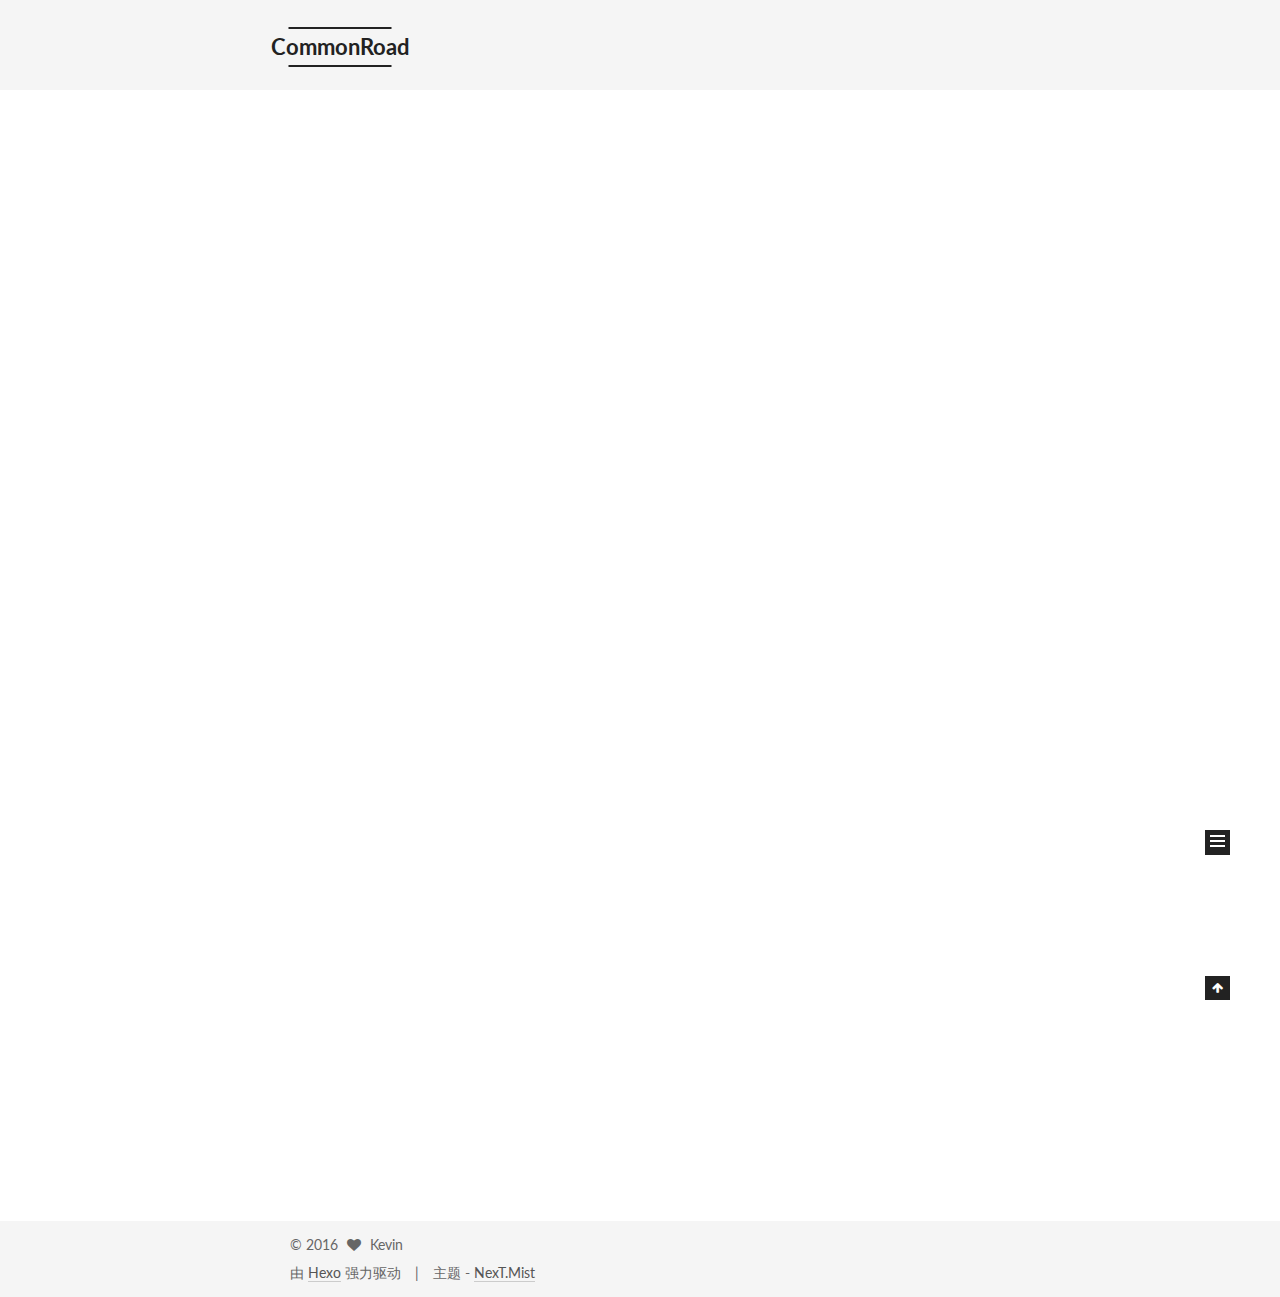
==== commit d2d38d30: "Site updated: 2016-09-23 02:54:05" ====
--- a/index.html
+++ b/index.html
@@ -5,7 +5,7 @@
   
 
 
-<html class="theme-next muse use-motion">
+<html class="theme-next mist use-motion">
 <head>
   <meta charset="UTF-8"/>
 <meta http-equiv="X-UA-Compatible" content="IE=edge,chrome=1" />
@@ -85,24 +85,24 @@
 
 
 <meta property="og:type" content="website">
-<meta property="og:title" content="Hexo">
+<meta property="og:title" content="CommonRoad">
 <meta property="og:url" content="http://yoursite.com/index.html">
-<meta property="og:site_name" content="Hexo">
+<meta property="og:site_name" content="CommonRoad">
 <meta name="twitter:card" content="summary">
-<meta name="twitter:title" content="Hexo">
+<meta name="twitter:title" content="CommonRoad">
 
 
 
 <script type="text/javascript" id="hexo.configuration">
   var NexT = window.NexT || {};
   var CONFIG = {
-    scheme: 'Muse',
+    scheme: 'Mist',
     sidebar: {"position":"left","display":"post"},
     fancybox: true,
     motion: true,
     duoshuo: {
       userId: 0,
-      author: 'Author'
+      author: '博主'
     }
   };
 </script>
@@ -112,10 +112,10 @@
 
   <link rel="canonical" href="http://yoursite.com/"/>
 
-  <title> Hexo </title>
+  <title> CommonRoad </title>
 </head>
 
-<body itemscope itemtype="http://schema.org/WebPage" lang="">
+<body itemscope itemtype="http://schema.org/WebPage" lang="zh-Hans">
 
   
 
@@ -145,7 +145,7 @@
   <div class="custom-logo-site-title">
     <a href="/"  class="brand" rel="start">
       <span class="logo-line-before"><i></i></span>
-      <span class="site-title">Hexo</span>
+      <span class="site-title">CommonRoad</span>
       <span class="logo-line-after"><i></i></span>
     </a>
   </div>
@@ -172,7 +172,7 @@
             
               <i class="menu-item-icon fa fa-fw fa-home"></i> <br />
             
-            Home
+            首页
           </a>
         </li>
       
@@ -182,7 +182,7 @@
             
               <i class="menu-item-icon fa fa-fw fa-archive"></i> <br />
             
-            Archives
+            归档
           </a>
         </li>
       
@@ -192,7 +192,7 @@
             
               <i class="menu-item-icon fa fa-fw fa-tags"></i> <br />
             
-            Tags
+            标签
           </a>
         </li>
       
@@ -248,7 +248,7 @@
             <span class="post-meta-item-icon">
               <i class="fa fa-calendar-o"></i>
             </span>
-            <span class="post-meta-item-text">Posted on</span>
+            <span class="post-meta-item-text">发表于</span>
             <time itemprop="dateCreated" datetime="2016-09-23T00:55:40+08:00" content="2016-09-23">
               2016-09-23
             </time>
@@ -257,6 +257,13 @@
           
 
           
+            
+              <span class="post-comments-count">
+                &nbsp; | &nbsp;
+                <a href="/2016/09/23/hello-world/#comments" itemprop="discussionUrl">
+                  <span class="post-comments-count ds-thread-count" data-thread-key="2016/09/23/hello-world/" itemprop="commentsCount"></span>
+                </a>
+              </span>
             
           
 
@@ -350,15 +357,15 @@
         <div class="site-author motion-element" itemprop="author" itemscope itemtype="http://schema.org/Person">
           <img class="site-author-image" itemprop="image"
                src="/images/avatar.gif"
-               alt="John Doe" />
-          <p class="site-author-name" itemprop="name">John Doe</p>
+               alt="Kevin" />
+          <p class="site-author-name" itemprop="name">Kevin</p>
           <p class="site-description motion-element" itemprop="description"></p>
         </div>
         <nav class="site-state motion-element">
           <div class="site-state-item site-state-posts">
             <a href="/archives">
               <span class="site-state-item-count">1</span>
-              <span class="site-state-item-name">posts</span>
+              <span class="site-state-item-name">日志</span>
             </a>
           </div>
 
@@ -401,17 +408,17 @@
   <span class="with-love">
     <i class="fa fa-heart"></i>
   </span>
-  <span class="author" itemprop="copyrightHolder">John Doe</span>
+  <span class="author" itemprop="copyrightHolder">Kevin</span>
 </div>
 
 <div class="powered-by">
-  Powered by <a class="theme-link" href="https://hexo.io">Hexo</a>
+  由 <a class="theme-link" href="https://hexo.io">Hexo</a> 强力驱动
 </div>
 
 <div class="theme-info">
-  Theme -
+  主题 -
   <a class="theme-link" href="https://github.com/iissnan/hexo-theme-next">
-    NexT.Muse
+    NexT.Mist
   </a>
 </div>
 
@@ -488,9 +495,30 @@
 
   
 
-
-
-  
+  
+    
+  
+
+  <script type="text/javascript">
+    var duoshuoQuery = {short_name:"kkevinyang"};
+    (function() {
+      var ds = document.createElement('script');
+      ds.type = 'text/javascript';ds.async = true;
+      ds.id = 'duoshuo-script';
+      ds.src = (document.location.protocol == 'https:' ? 'https:' : 'http:') + '//static.duoshuo.com/embed.js';
+      ds.charset = 'UTF-8';
+      (document.getElementsByTagName('head')[0]
+      || document.getElementsByTagName('body')[0]).appendChild(ds);
+    })();
+  </script>
+
+  
+    
+    <script src="/vendors/ua-parser-js/dist/ua-parser.min.js?v=0.7.9"></script>
+    <script src="/js/src/hook-duoshuo.js"></script>
+  
+
+
 
 
 
--- a/css/main.css
+++ b/css/main.css
@@ -226,51 +226,51 @@
   margin: 20px 0 15px;
 }
 h1 {
+  font-size: 24px;
+}
+@media (max-width: 767px) {
+  h1 {
+    font-size: 20px;
+  }
+}
+h2 {
   font-size: 22px;
 }
 @media (max-width: 767px) {
-  h1 {
+  h2 {
     font-size: 18px;
   }
 }
-h2 {
+h3 {
   font-size: 20px;
 }
 @media (max-width: 767px) {
-  h2 {
+  h3 {
     font-size: 16px;
   }
 }
-h3 {
+h4 {
   font-size: 18px;
 }
 @media (max-width: 767px) {
-  h3 {
+  h4 {
     font-size: 14px;
   }
 }
-h4 {
+h5 {
   font-size: 16px;
 }
 @media (max-width: 767px) {
-  h4 {
+  h5 {
     font-size: 12px;
   }
 }
-h5 {
+h6 {
   font-size: 14px;
 }
 @media (max-width: 767px) {
-  h5 {
+  h6 {
     font-size: 10px;
-  }
-}
-h6 {
-  font-size: 12px;
-}
-@media (max-width: 767px) {
-  h6 {
-    font-size: 8px;
   }
 }
 p {
@@ -880,7 +880,7 @@
 }
 .site-meta {
   margin: 0;
-  text-align: center;
+  text-align: left;
 }
 @media (max-width: 767px) {
   .site-meta {
@@ -891,12 +891,12 @@
   position: relative;
   display: inline-block;
   padding: 0 40px;
-  color: #fff;
+  color: #222;
   background: #222;
   border-bottom: none;
 }
 .brand:hover {
-  color: #fff;
+  color: #222;
 }
 .logo {
   display: inline-block;
@@ -1110,7 +1110,7 @@
 .posts-collapse {
   position: relative;
   z-index: 1010;
-  margin-left: 55px;
+  margin-left: 0;
 }
 .posts-collapse::after {
   content: " ";
@@ -1308,9 +1308,9 @@
   margin-top: 50px;
 }
 .post-more-link .btn {
-  color: #fff;
+  color: #555;
   font-size: 14px;
-  background: #222;
+  background: transparent;
   border-radius: 0;
   line-height: 2;
 }
@@ -1548,7 +1548,7 @@
   width: 4px;
   height: 4px;
   border-radius: 50%;
-  background: #e04914;
+  background: #ffed01;
 }
 .links-of-blogroll {
   font-size: 13px;
@@ -2110,73 +2110,318 @@
 .page-post-detail .comments {
   overflow: hidden;
 }
-@media (max-width: 767px) {
-  .header-inner,
-  .container .main-inner,
+h1,
+h2,
+h3,
+h4,
+h5,
+h6 {
+  margin: 20px 0 10px;
+}
+p {
+  margin: 0 0 25px 0;
+}
+a {
+  border-bottom-color: #ccc;
+}
+hr {
+  margin: 20px 0;
+  height: 2px;
+}
+.main-inner {
+  margin-top: 80px;
+}
+.header {
+  background: #f5f5f5;
+}
+.header-inner {
+  padding: 25px 0 20px;
+}
+.header-inner:before,
+.header-inner:after {
+  content: " ";
+  display: table;
+}
+.header-inner:after {
+  clear: both;
+}
+@media (max-width: 767px) {
+  .header-inner {
+    width: auto;
+    margin-bottom: 50px;
+    padding: 10px;
+  }
+}
+.site-meta {
+  float: left;
+  margin-left: -20px;
+  line-height: normal;
+}
+@media (max-width: 767px) {
+  .site-meta {
+    margin-left: 10px;
+  }
+}
+.site-meta .brand {
+  padding: 2px 1px;
+  background: none;
+}
+@media (max-width: 767px) {
+  .site-meta .brand {
+    display: block;
+  }
+}
+.site-meta .logo {
+  display: none;
+}
+.site-meta .site-title {
+  font-size: 22px;
+  font-weight: bolder;
+}
+@media (max-width: 767px) {
+  .site-meta .site-title {
+    line-height: 34px;
+  }
+}
+.logo-line-before,
+.logo-line-after {
+  display: block;
+  overflow: hidden;
+  margin: 0 auto;
+  width: 75%;
+}
+@media (max-width: 767px) {
+  .logo-line-before,
+  .logo-line-after {
+    display: none;
+  }
+}
+.logo-line-before i,
+.logo-line-after i {
+  position: relative;
+  display: block;
+  height: 2px;
+  background: #222;
+}
+@media (max-width: 767px) {
+  .logo-line-before i,
+  .logo-line-after i {
+    height: 3px;
+  }
+}
+.use-motion .logo-line-before i {
+  left: -100%;
+}
+.use-motion .logo-line-after i {
+  right: -100%;
+}
+.site-subtitle {
+  display: none;
+}
+.site-nav-toggle {
+  position: static;
+  float: right;
+}
+.menu {
+  float: right;
+  margin: 8px 0 0 0;
+}
+@media (max-width: 767px) {
+  .menu {
+    margin: 20px 0 0 0;
+    padding: 0;
+  }
+}
+.menu br {
+  display: none;
+}
+.menu .menu-item {
+  margin: 0;
+}
+@media (max-width: 767px) {
+  .menu .menu-item {
+    display: block;
+  }
+}
+.menu .menu-item a {
+  padding: 0 10px;
+  background: none;
+  border: none;
+  border-radius: 2px;
+  transition-property: background;
+}
+@media (max-width: 767px) {
+  .menu .menu-item a {
+    text-align: left;
+  }
+}
+.menu .menu-item a:hover {
+  background: #e1e1e1;
+}
+.menu a::before {
+  display: none;
+}
+@media (max-width: 767px) {
+  .menu a::before {
+    display: block;
+  }
+}
+@media (max-width: 767px) {
+  .menu {
+    float: none;
+  }
+}
+.site-search form {
+  display: none;
+}
+.posts-expand {
+  padding-top: 0;
+}
+.posts-expand .post-title,
+.posts-expand .post-meta {
+  text-align: left;
+}
+@media (max-width: 767px) {
+  .posts-expand .post-title,
+  .posts-expand .post-meta {
+    text-align: center;
+  }
+}
+.posts-expand .post-eof {
+  display: none;
+}
+.posts-expand .post {
+  margin-top: 120px;
+}
+.posts-expand .post:first-child {
+  margin-top: 0;
+}
+.posts-expand .post-meta {
+  margin-top: 5px;
+  margin-bottom: 20px;
+}
+.posts-expand .post-title {
+  position: relative;
+  font-size: 26px;
+  font-weight: 400;
+}
+@media (max-width: 767px) {
+  .posts-expand .post-title {
+    font-size: 20px;
+  }
+}
+@media (min-width: 1600px) {
+  .posts-expand .post-title {
+    font-size: 26px;
+  }
+}
+.posts-expand .post-title:hover:before {
+  background: #222;
+}
+.posts-expand .post-body img {
+  margin: 0;
+}
+.posts-expand .post-tags {
+  text-align: left;
+}
+.posts-expand .post-tags a {
+  padding: 1px 5px;
+  background: #f5f5f5;
+  border-bottom: none;
+}
+.posts-expand .post-tags a:hover {
+  background: #ccc;
+}
+.posts-expand .post-nav {
+  margin-top: 40px;
+}
+.post-more-link {
+  margin-top: 20px;
+  text-align: left;
+}
+.post-more-link a {
+  padding: 0;
+  font-size: 14px;
+  color: #666;
+  background: none;
+  border: none;
+  border-bottom: 2px solid #666;
+  transition-property: border;
+}
+@media (max-width: 767px) {
+  .post-more-link a {
+    font-size: 12px;
+  }
+}
+@media (min-width: 1600px) {
+  .post-more-link a {
+    font-size: 16px;
+  }
+}
+.post-more-link a:hover {
+  border-bottom-color: #222;
+}
+.links-of-blogroll-inline .links-of-blogroll-item {
+  display: inline-block;
+}
+.btn {
+  padding: 0 10px;
+  border-width: 2px;
+  border-radius: 0;
+}
+.headband {
+  display: none;
+}
+.site-search {
+  position: relative;
+  float: right;
+  margin-top: 5px;
+  padding-top: 3px;
+}
+@media (max-width: 767px) {
+  .site-search {
+    float: none;
+    padding: 0 10px;
+  }
+}
+@media (max-width: 767px) {
+  .container .main-inner {
+    width: auto;
+  }
+}
+.page-post-detail .post-title,
+.page-post-detail .post-meta {
+  text-align: center;
+}
+.page-post-detail .post-title:before {
+  display: none;
+}
+.page-post-detail .post-meta {
+  margin-bottom: 60px;
+}
+.pagination {
+  margin: 120px 0 0;
+  text-align: left;
+}
+@media (max-width: 767px) {
+  .pagination {
+    margin: 80px 10px 0;
+    text-align: center;
+  }
+}
+.footer {
+  margin-top: 80px;
+  padding: 10px 0;
+  background: #f5f5f5;
+  color: #666;
+}
+.footer-inner {
+  margin: 0 auto;
+  text-align: left;
+}
+@media (max-width: 767px) {
   .footer-inner {
     width: auto;
-  }
-}
-.custom-logo .site-meta-headline {
-  text-align: center;
-}
-.custom-logo .brand {
-  background: none;
-}
-.custom-logo .site-title {
-  margin: 10px auto 0;
-  font-size: 24px;
-  color: #222;
-}
-.custom-logo .site-title a {
-  border: none;
-}
-.custom-logo-image {
-  margin: 0 auto;
-  padding: 5px;
-  max-width: 150px;
-  background: #fff;
-}
-@media (max-width: 767px) {
-  .site-nav {
-    position: absolute;
-    left: 0;
-    top: 52px;
-    margin: 0;
-    width: 100%;
-    padding: 0;
-    background: #fff;
-    border-bottom: 1px solid #ddd;
-  }
-}
-@media (max-width: 767px) {
-  .menu {
-    text-align: left;
-  }
-}
-@media (max-width: 767px) {
-  .menu .menu-item {
-    display: block;
-    margin: 0 10px;
-    vertical-align: top;
-  }
-}
-@media (max-width: 767px) {
-  .menu .menu-item br {
-    display: none;
-  }
-}
-@media (max-width: 767px) {
-  .menu .menu-item a {
-    padding: 5px 10px;
-  }
-}
-.menu .menu-item .fa {
-  margin-right: 0;
-}
-.site-search form {
-  display: none;
-}
-.links-of-blogroll-inline .links-of-blogroll-item {
-  display: inline-block;
-}
+    text-align: center;
+  }
+}
